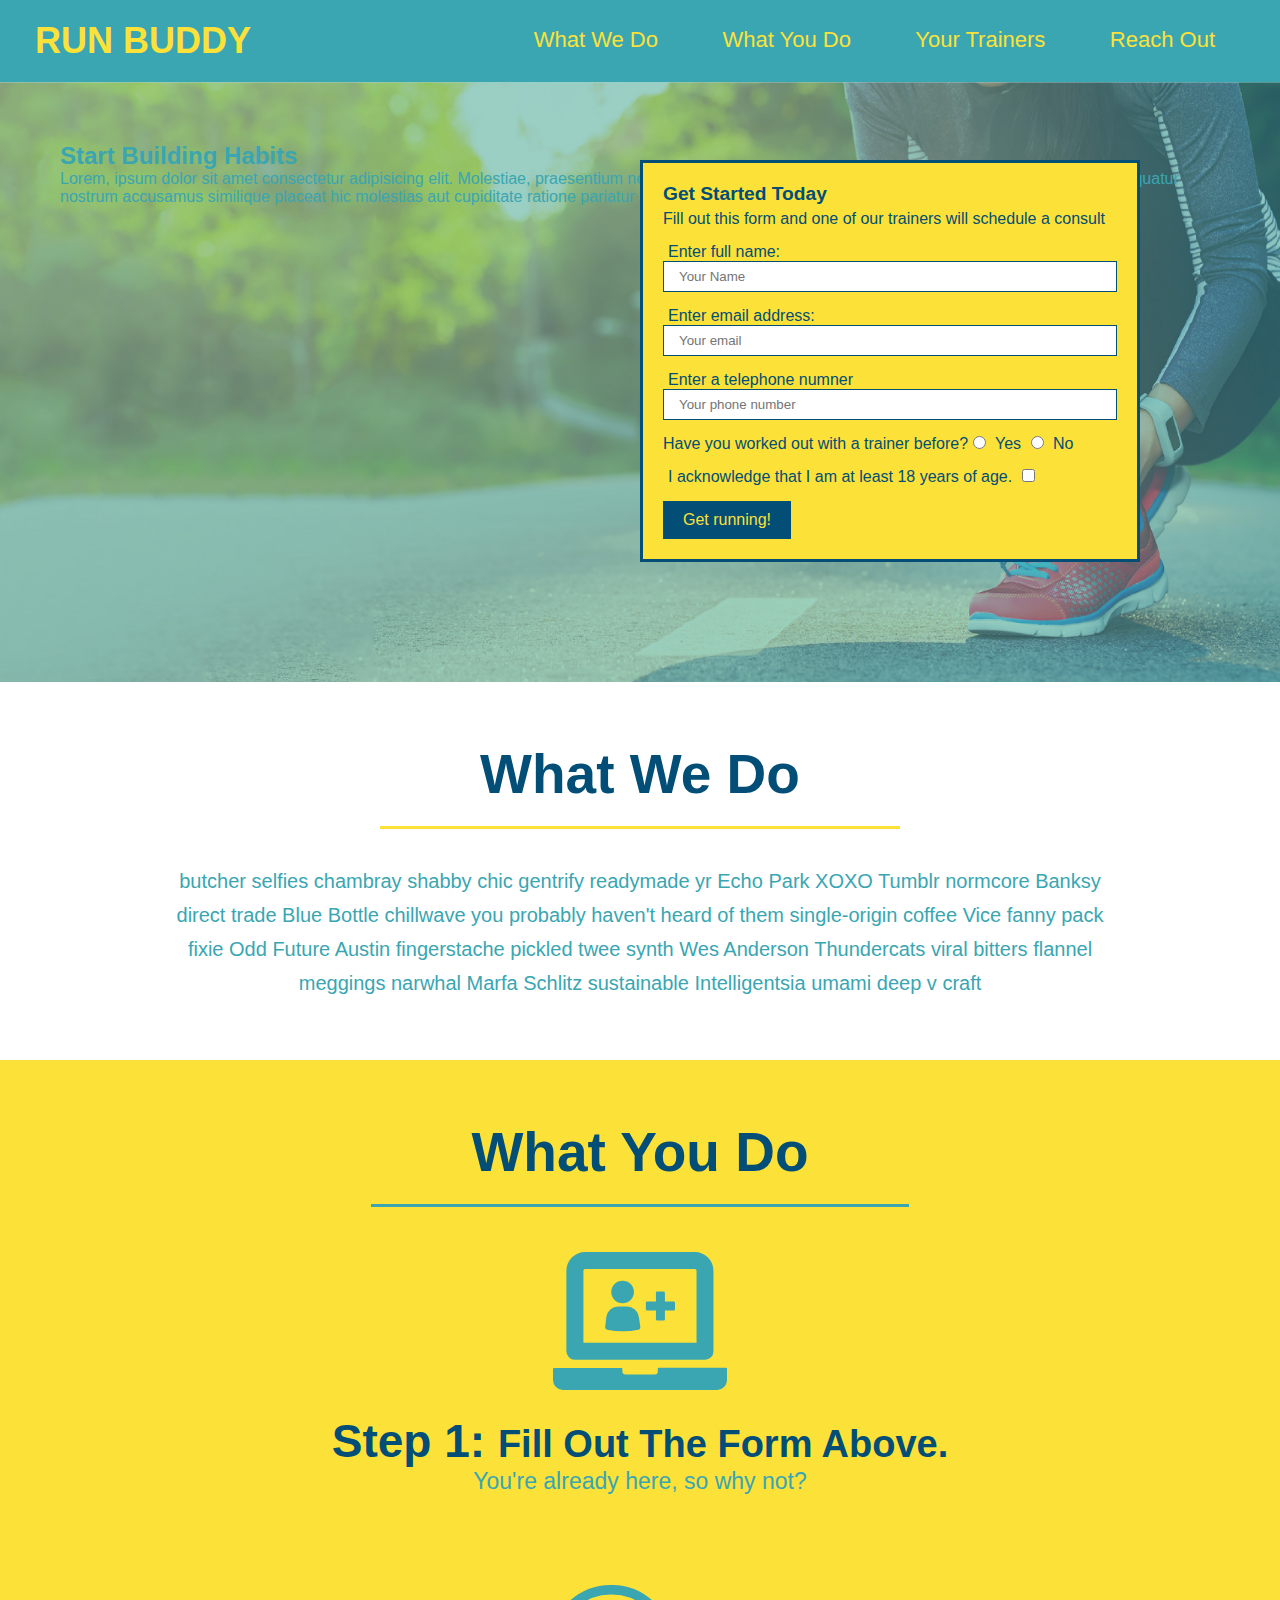
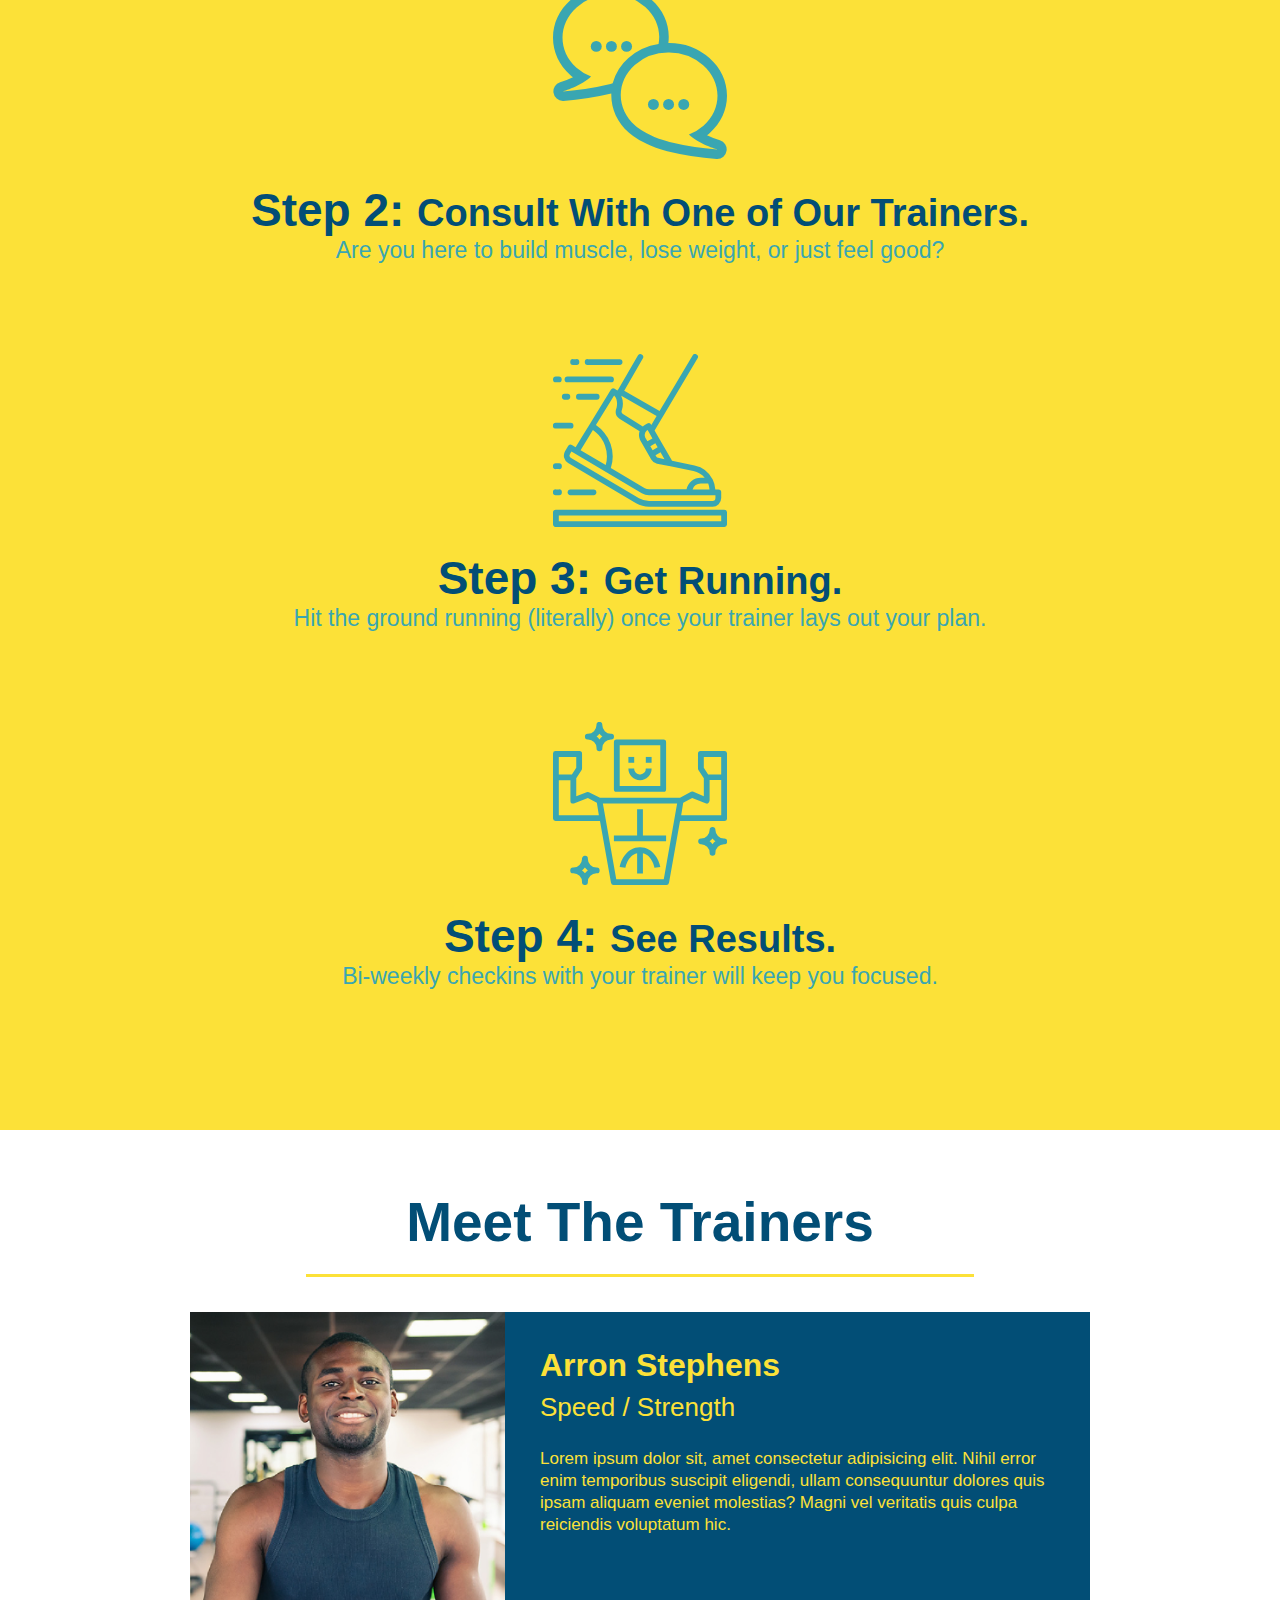
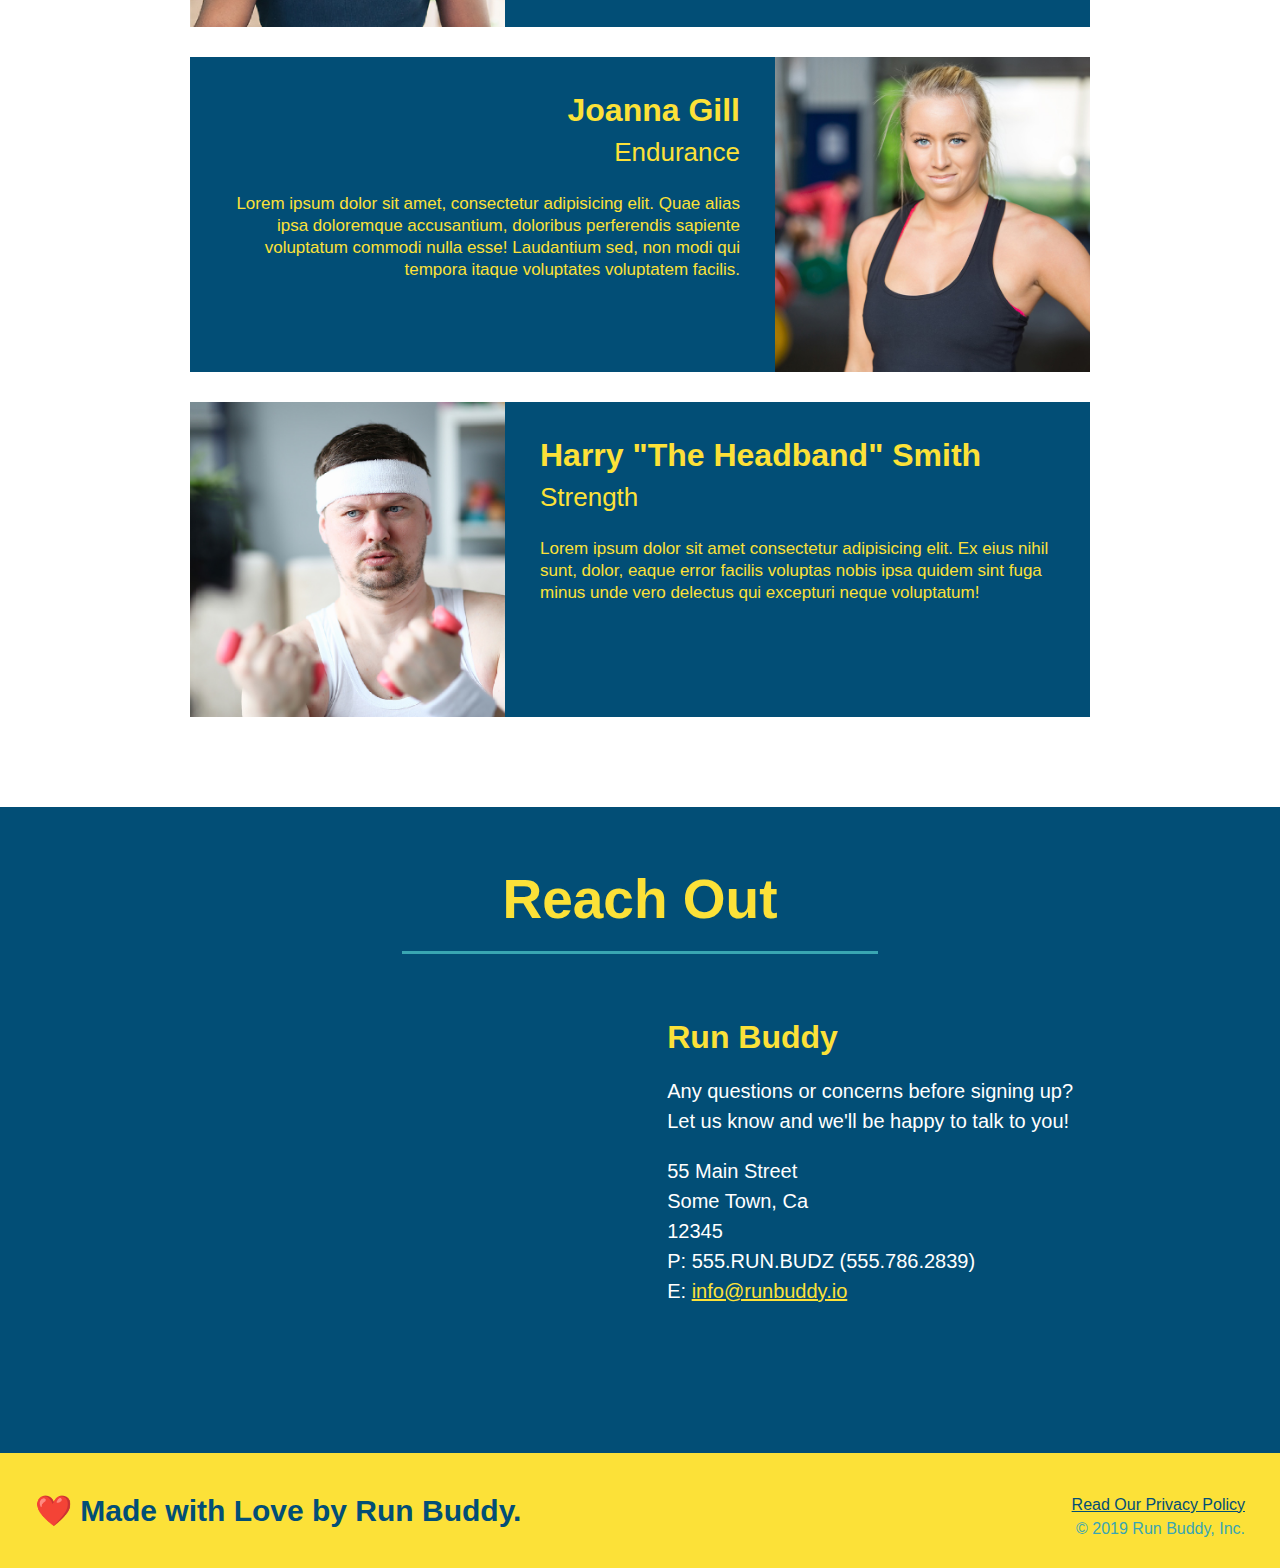
==== index.html @ f93f16de "add content to hero, replace image" ====
<!DOCTYPE html>
<html lang="en">

    <head>
        <meta charset="UTF-8" />
        <link rel="stylesheet" href="./assets/css/style.css" />
        <title>Run Buddy</title>
    </head>

    <body>

        <!-- navigation -->
        <header>
            <h1>
                <a href="/">RUN BUDDY</a>
            </h1>
            <nav>
                <!-- Unordered list element -->
                <ul>
                    <!-- List item element -->
                    <li>
                        <!-- Anchor element -->
                        <a href="#what-we-do">What We Do</a>
                    </li>
                    <li>
                        <a href="#what-you-do">What You Do</a>
                    </li>
                    <li>
                        <a href="#your-trainers">Your Trainers</a>
                    </li>
                    <li>
                        <a href="#reach-out">Reach Out</a>
                    </li>
                </ul>
            </nav>
        </header>

        <!-- hero/jumbotron -->
        <section class="hero">
            <div class="hero-cta">
                <h2>Start Building Habits</h2>
                <p>
                    Lorem, ipsum dolor sit amet consectetur adipisicing elit. Molestiae, praesentium neque quisquam exercitationem incidunt corporis deleniti nobis a consequatur nostrum accusamus similique placeat hic molestias aut cupiditate ratione pariatur quia.
                </p>
            </div>

            <div class="hero-form">
                <h3>Get Started Today</h3>
                <p>Fill out this form and one of our trainers will schedule a consult</p>
                 <!-- Add form  element -->
                <form>
                    <label for="name">Enter full name:</label>
                    <input type="text" placeholder="Your Name" name="name" id="name" class="form-input" />
                    <label for="email">Enter email address:</label>
                    <input type="email" placeholder="Your email" name="email" id="email" class="form-input" />
                    <label for="phone">Enter a telephone numner</label>
                    <input type="tel" placeholder="Your phone number" name="phone" id="phone" class="form-input" />
                    <p>
                        Have you worked out with a trainer before?
                        <input type="radio" name="trainer-confirm" id="trainer-yes" />
                        <label for="trainer-yes">Yes</label>
                        <input type="radio" name="trainer-confirm" id="trainer-no" />
                        <label for="trainer-no">No</label>
                    </p>
                    <p>
                        <label for="checkbox">
                            I acknowledge that I am at least 18 years of age.
                        </label>
                        <input type="checkbox" name="age-confirm" id="checkbox" />
                    </p>
                    <button type="submit">
                        Get running!
                    </button>
                </form>
            </div>
        </section>
        <!-- end hero -->

        <!-- "what we do" section -->
        <section id="what-we-do" class="intro">
            <h2 class="section-title primary-border">What We Do</h2>
            <p>
                butcher selfies chambray shabby chic gentrify readymade yr Echo Park XOXO Tumblr normcore Banksy direct trade Blue Bottle chillwave you probably haven't heard of them single-origin coffee Vice fanny pack fixie Odd Future Austin fingerstache pickled twee synth Wes Anderson Thundercats viral bitters flannel meggings narwhal Marfa Schlitz sustainable Intelligentsia umami deep v craft
            </p>
        </section>

        <!-- "what you do" section -->
        <section id="what-you-do" class="steps">
            <h2 class="section-title secondary-border">What You Do</h2>
            <div>
                <img src="./assets/images/01-04-svgs/step-1.svg" alt="" />
                <h3>Step 1: <span>Fill Out The Form Above.</span></h3>
                <p>You're already here, so why not?</p>
            </div>

            <div>
                <img src="./assets/images/01-04-svgs/step-2.svg" alt="" />
                 <h3>Step 2: <span>Consult With One of Our Trainers.</span></h3>
                <p>Are you here to build muscle, lose weight, or just feel good?</p>
            </div>

            <div>
                <img src="./assets/images/01-04-svgs/step-3.svg" alt="" />
                <h3>Step 3: <span>Get Running.</span></h3>
                <p>Hit the ground running (literally) once your trainer lays out your plan.</p>
            </div>
                
            <div>
                <img src="./assets/images/01-04-svgs/step-4.svg" alt="" />
                <h3>Step 4: <span>See Results.</span></h3>
                <p>Bi-weekly checkins with your trainer will keep you focused.</p>
            </div>
        </section>

        <!-- "meet the trainers" section -->
        <section id="your-trainers" class="trainers">
            <h2 class="section-title primary-border">
                Meet The Trainers
            </h2>
            <article class="trainer">
                <img src="./assets/images/01-05-trainers/trainer-1.jpg" alt="Arron Stephens in his workout clothes, ready to pump iron" />
                <div class="trainer-bio text-left">
                    <h3>Arron Stephens</h3>
                    <h4>Speed / Strength</h4>
                    <p>
                        Lorem ipsum dolor sit, amet consectetur adipisicing elit. Nihil error enim temporibus suscipit eligendi, ullam consequuntur dolores quis ipsam aliquam eveniet molestias? Magni vel veritatis quis culpa reiciendis voluptatum hic.
                    </p>
                </div>
            </article>

            <article class="trainer">
                <div class="trainer-bio text-right">
                    <h3>Joanna Gill</h3>
                    <h4>Endurance</h4>
                    <p>Lorem ipsum dolor sit amet, consectetur adipisicing elit. Quae alias ipsa doloremque accusantium, doloribus perferendis sapiente voluptatum commodi nulla esse! Laudantium sed, non modi qui tempora itaque voluptates voluptatem facilis.</p>
                </div>                
                <img src="./assets/images/01-05-trainers/trainer-2.jpg" alt="Joanna Gill cooling off after a workout" />

            </article>

            <article class="trainer">
                <img src="./assets/images/01-05-trainers/trainer-3.jpg" alt="Harry Smith wearing a headband and lifting comically small pink weights" />
                <div class="trainer-bio text-left">
                    <h3>Harry "The Headband" Smith</h3>
                    <h4>Strength</h4>
                    <p>
                        Lorem ipsum dolor sit amet consectetur adipisicing elit. Ex eius nihil sunt, dolor, eaque error facilis voluptas nobis ipsa quidem sint fuga minus unde vero delectus qui excepturi neque voluptatum!
                    </p>
                </div>
            </article>
        </section>

        <!-- "reach out" section -->
        <section id="reach-out" class="contact">
            <h2 class="section-title secondary-border">Reach Out</h2>
            <div class="contact-info">
                <iframe 
                    src="https://www.google.com/maps/embed?pb=!1m18!1m12!1m3!1d25168.07501308925!2d-120.44036540042686!3d37.95356704195307!2m3!1f0!2f0!3f0!3m2!1i1024!2i768!4f13.1!3m3!1m2!1s0x8090c46e315aaf1b%3A0xb32d2fcd2023b726!2sMain%20St%2C%20Jamestown%2C%20CA%2095327%2C%20USA!5e0!3m2!1sen!2sca!4v1613933724294!5m2!1sen!2sca" 
                    frameborder="0" style="border:0;" allowfullscreen="" loading="lazy">
                </iframe>
                <div>
                    <h3>Run Buddy</h3>
                    <p>
                        Any questions or concerns before signing up?
                        <br />
                        Let us know and we'll be happy to talk to you!
                    </p>
                    <address>
                        55 Main Street <br/>
                        Some Town, Ca <br/>
                        12345 <br/>
                        P: 555.RUN.BUDZ (555.786.2839)<br/>
                        E: <a href="mailto:info@runbuddy.io">info@runbuddy.io</a>
                    </address>
                </div>
            </div>
        </section>

        <!-- footer -->
        <footer>
            <h2>❤️ Made with Love by Run Buddy.</h2>
            <div>
                <a href="./privacy-policy.html">Read Our Privacy Policy</a><br/>
                &copy; 2019 Run Buddy, Inc. 
            </div>
        </footer>

    </body>
</html>
---- assets/css/style.css ----
* {
    margin: 0;
    padding: 0;
    box-sizing: border-box;
}

body {
    /* body is a parent element, 
    thus below properties will be applied to all child elements of body */
    color: #39a6b2;
    font-family: Helvetica, Arial, sans-serif;
}

/* apply styles to <header> */
header {
    padding: 20px 35px;
    background-color: #39a6b2;
}

header h1 {
    font-weight: bold;
    font-size: 36px;
    color: #fce138;
    margin: 0;
    display: inline;
}

header a {
    text-decoration: none;
    color: #fce138;
}

header nav {
    float: right;
    margin: 7px 0;
}

header nav ul li {
    display: inline;
}

header nav ul li a {
    margin: 0 30px;
    font-weight: lighter;
    font-size: 22px;
}

footer {
    background: #fce138;
    width: 100%;
    padding: 40px 35px;
}

footer h2 {
    display: inline;
    color: #024e76;
    font-size: 30px;
    margin: 0;
}

footer div {
    float: right;
    line-height: 1.5;
    text-align: right;
}

footer a {
    color: #024e76;
}

section {
    padding: 60px;
}

/* Hero styles begin */
.hero {
    background-image: url("../images/hero-bg.jpg");
    height: 600px;
    background-size: cover;
    background-position: center;
    position: relative;
}

.hero-form {
    color: #024e76;
    background-color: #fce138;
    padding: 20px;
    width: 500px;
    border: solid 3px #024e76;
    position: absolute;
    right: 140px;
    bottom: 120px;
}

.hero-form h3 {
    font-size: larger;
    margin: 0px;
}

.hero-form p {
    margin: 5px 0 15px 0;
}

.form-input {
    border: 1px solid #024e76;
    display: block;
    padding: 7px 15px;
    font: 16px #024e76;
    width: 100%;
    margin-bottom: 15px;
}

.hero-form label {
    margin: 0 5px;
}

.hero-form button {
    color: #fce138;
    background-color: #024e76;
    padding: 10px 20px;
    border: none;
    font-size: 16px;
}
/* Hero styles end */

.intro {
    text-align: center;
}

.intro p {
    line-height: 1.7;
    color: #39a6b2;
    width: 80%;
    font-size: 20px;
    margin: 0 auto;
}

.steps {
    text-align: center;
    background: #fce138;
}

.section-title {
    font-size: 55px;
    color: #024e76;
    margin-bottom: 35px;
    padding: 0 100px 20px 100px;
    display: inline-block;
    border-bottom:3px solid;
}

.primary-border {
    border-color: #fce138;
}

.secondary-border {
    border-color: #39a6b2;
}

.steps div {
    margin-bottom: 80px;
}

.steps img {
    width: 15%;
    margin: 10px 0;
}

.steps h3 {
    color: #024e76;
    font-size: 46px;
    margin-top: 10px;
}

.steps p{
    color: #39a6b2;
    font-size: 23px;
}

.steps span {
    font-size: 38px;
}

.trainers {
    text-align: center;
}

.trainer {
    width: 900px;
    margin: 0 auto 30px auto;
    background: #024e76;
    color: #fce138;
    overflow: auto;
}

.trainer img {
    width: 35%;
    float: left;
}

.trainer-bio {
    padding: 35px;
    float: left;
    width: 65%;
}

.text-left {
    text-align: left;
}

.text-right {
    text-align: right;
}

.trainer-bio h3 {
    font-size: 32px;
    margin-bottom: 8px;
}

.trainer-bio h4 {
    font-weight: lighter;
    font-size: 26px;
    margin-bottom: 25px;
}

.trainer-bio p {
    font-size: 17px;
    line-height: 1.3;
}

/* Reach Out styles start */
.contact {
    text-align: center;
    background: #024e76;
}

.contact h2 {
    color: #fce138;
}

.contact-info iframe {
    width: 400px;
    height: 400px;
}

.contact-info div {
    width: 410px;
    display: inline-block;
    vertical-align: top;
    text-align: left;
    margin: 30px 0 0 60px;
    color:white;
}

.contact-info h3 {
    color:#fce138;
    font-size: 32px;
}

.contact-info p, .contact-info address {
    margin: 20px 0;
    line-height: 1.5;
    font-size: 20px;
    font-style: normal;
}

address a {
    color:#fce138;
}

/* Reach Out styles end */
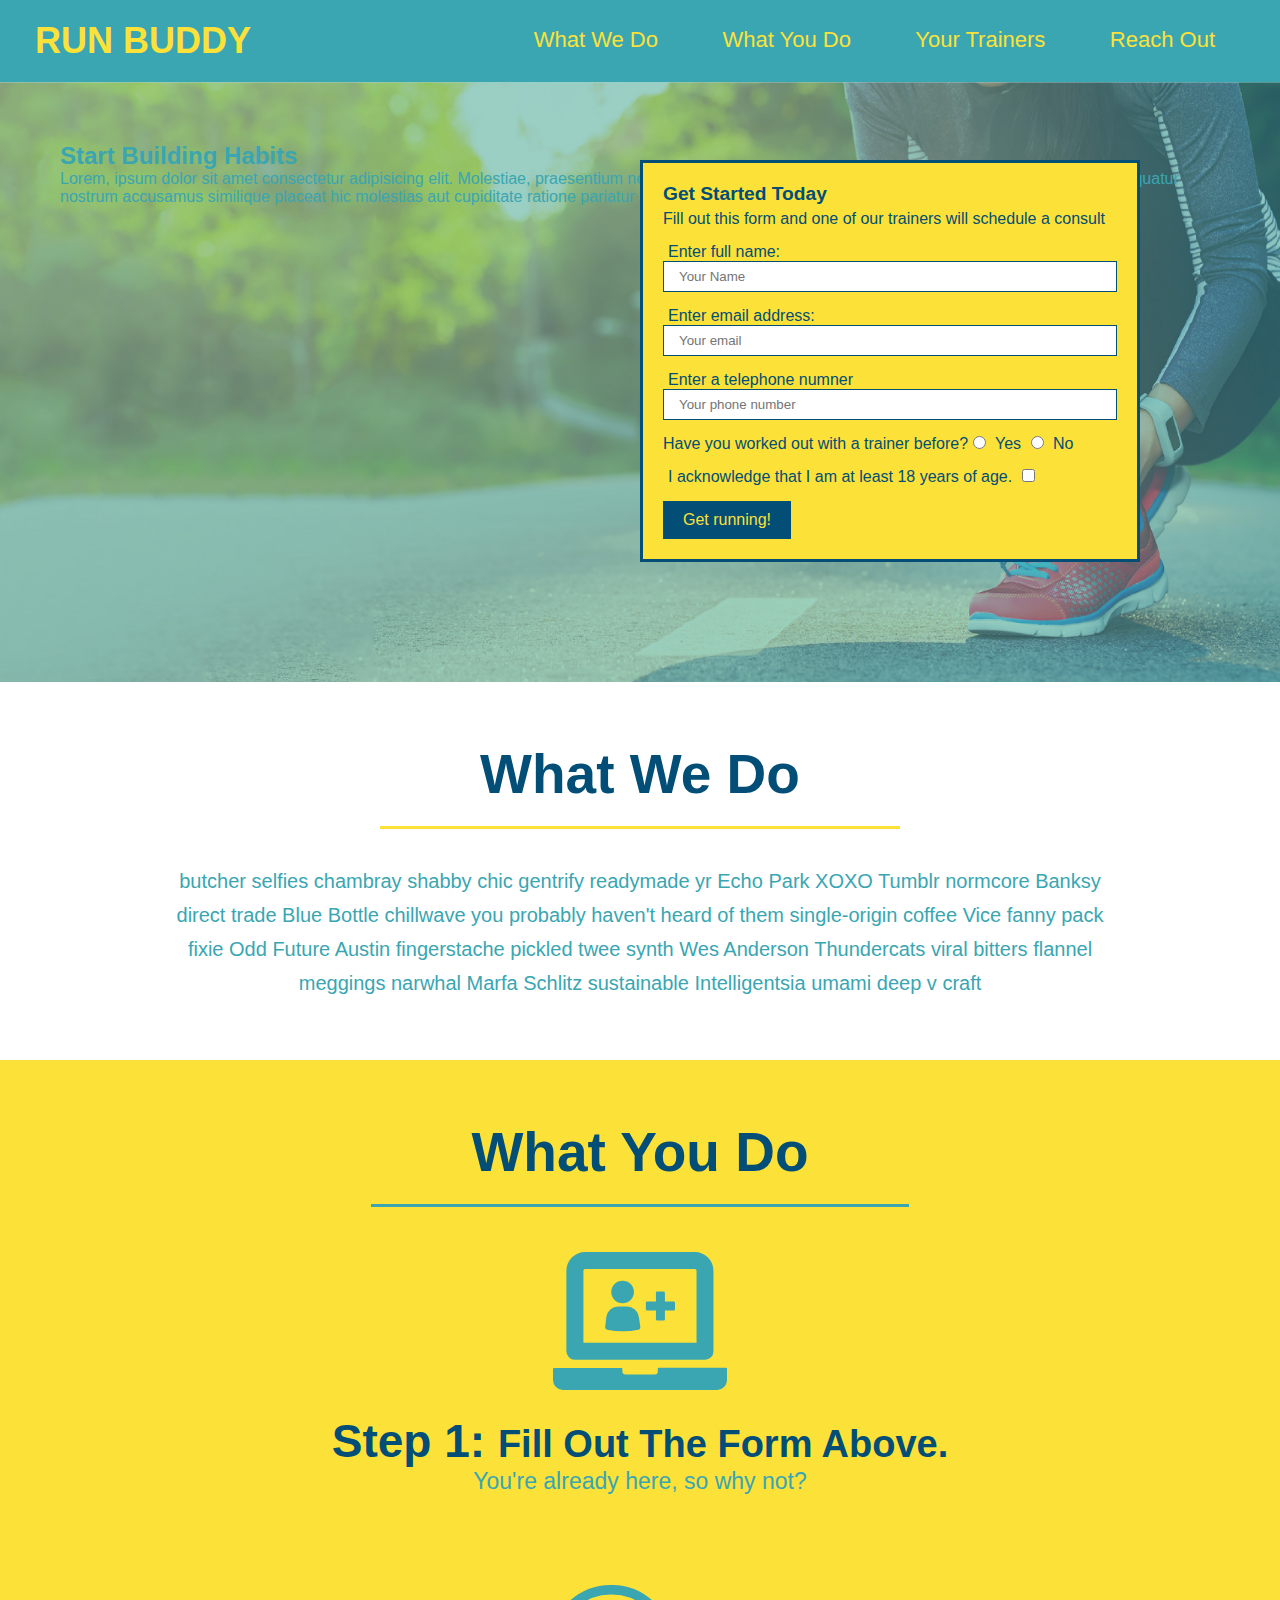
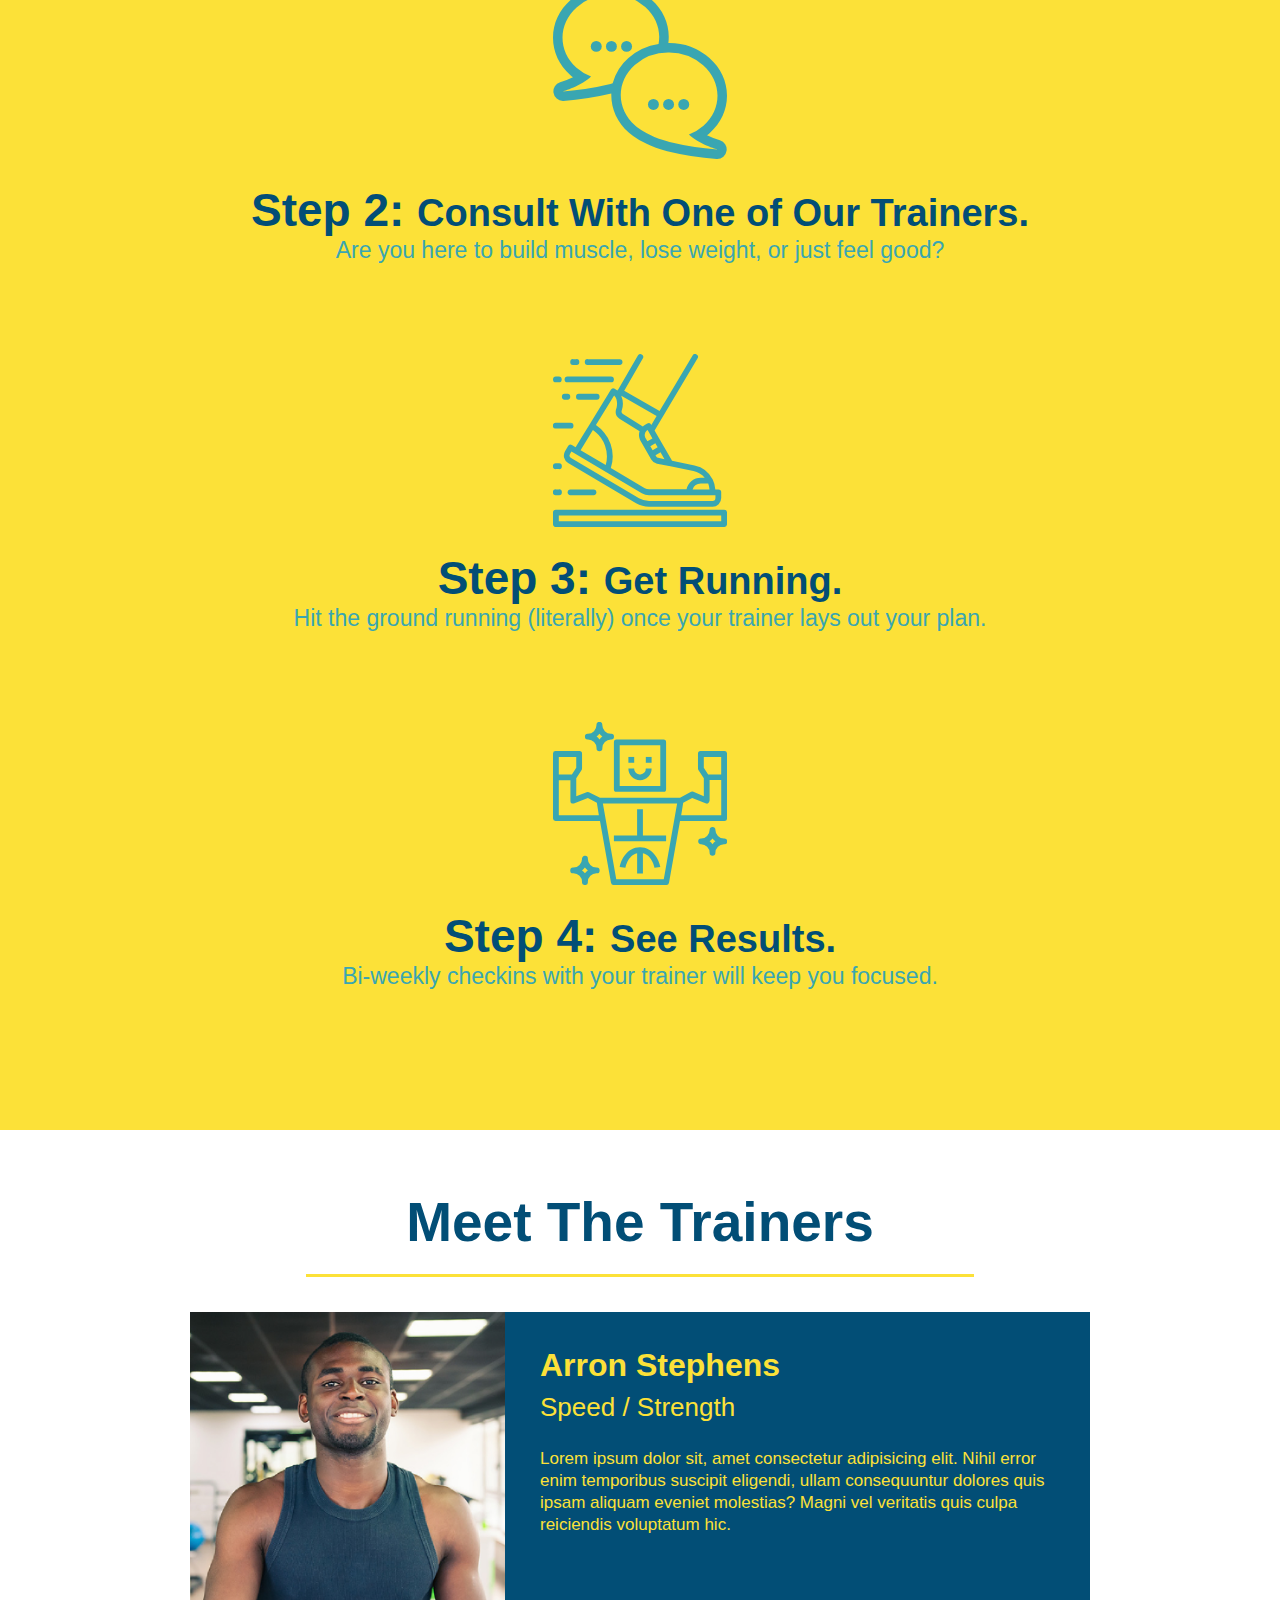
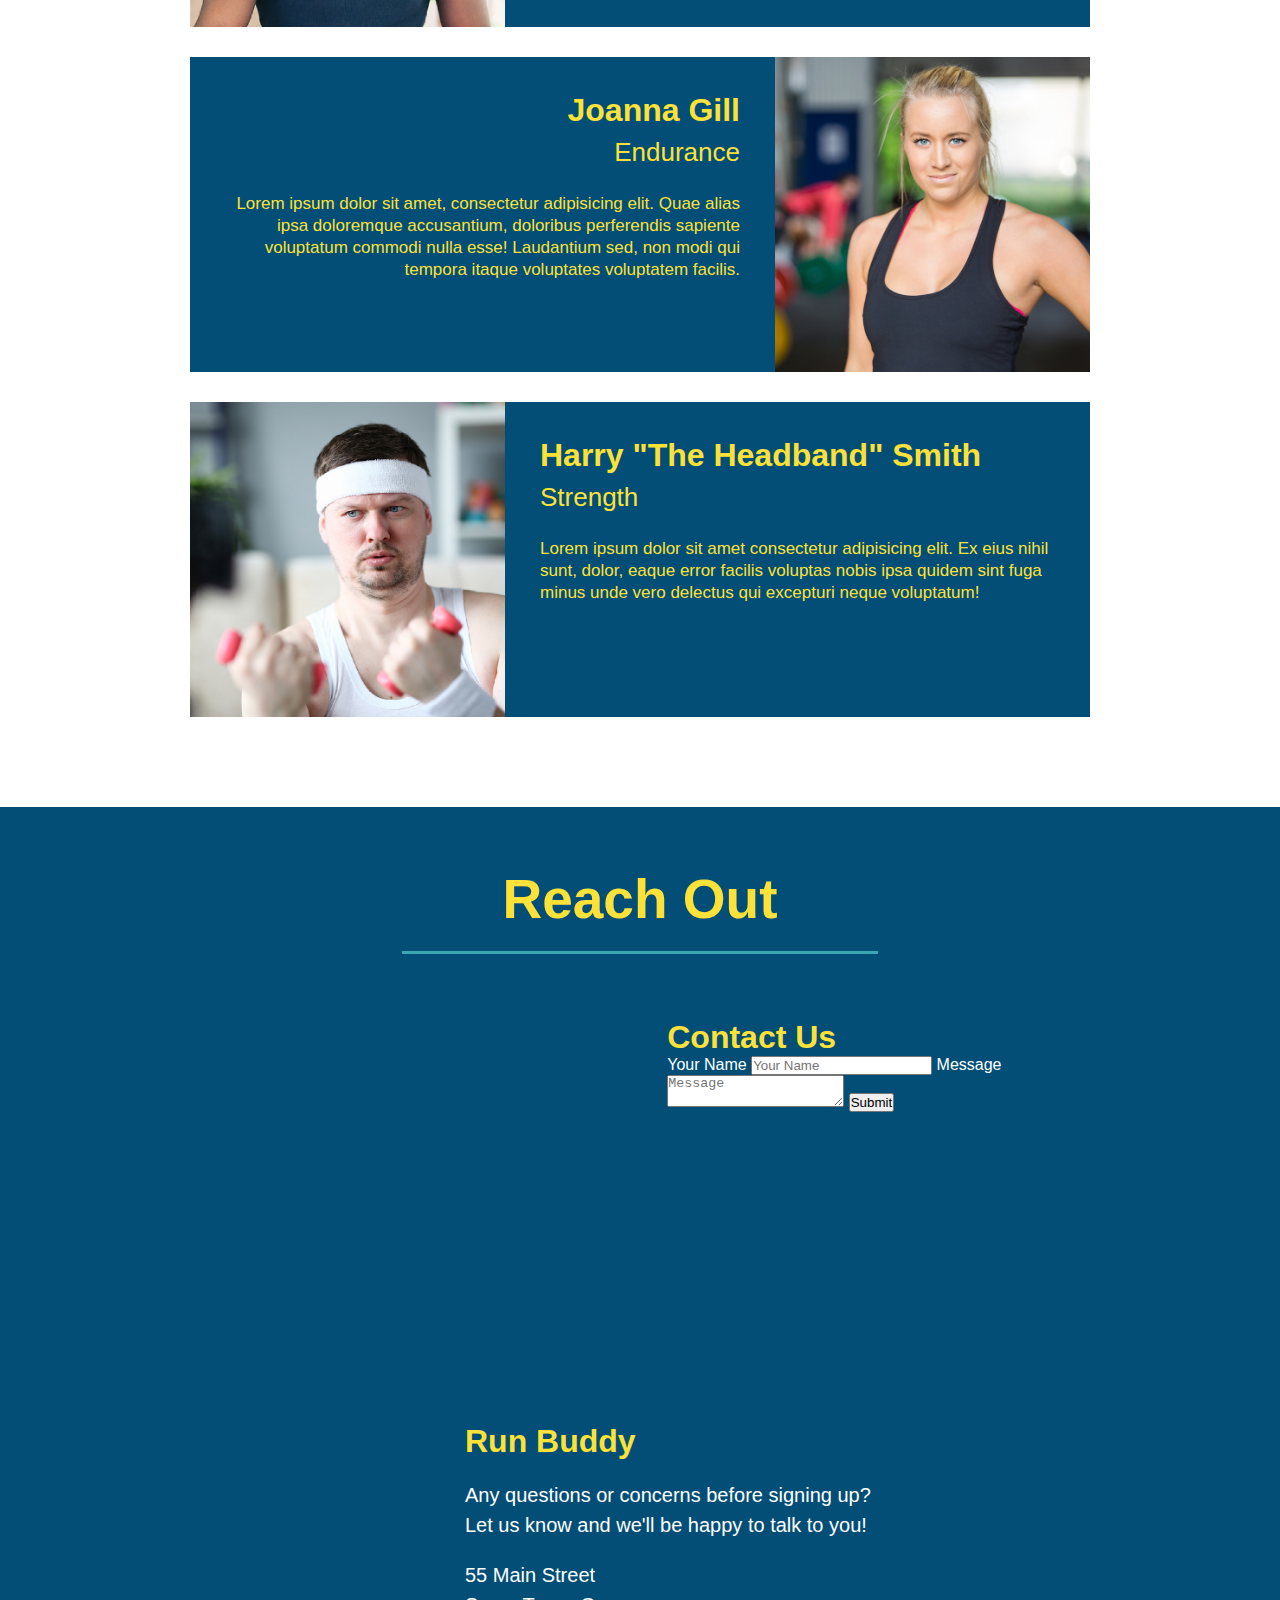
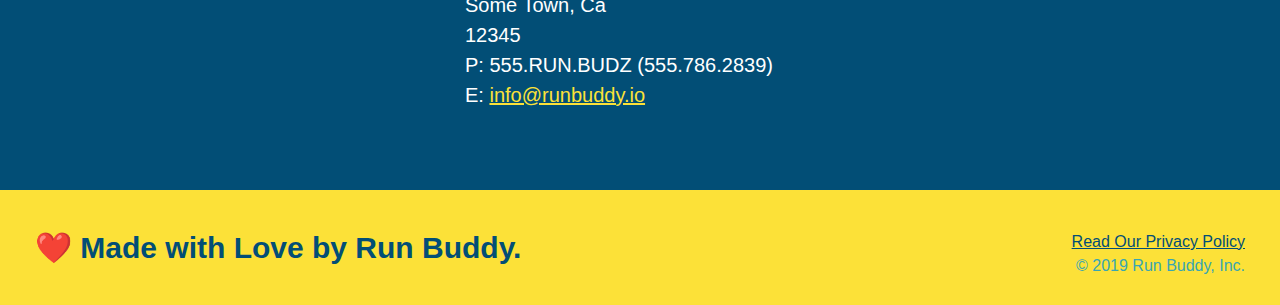
==== commit 8f195c3b: "add contact form" ====
--- a/index.html
+++ b/index.html
@@ -158,6 +158,18 @@
                     src="https://www.google.com/maps/embed?pb=!1m18!1m12!1m3!1d25168.07501308925!2d-120.44036540042686!3d37.95356704195307!2m3!1f0!2f0!3f0!3m2!1i1024!2i768!4f13.1!3m3!1m2!1s0x8090c46e315aaf1b%3A0xb32d2fcd2023b726!2sMain%20St%2C%20Jamestown%2C%20CA%2095327%2C%20USA!5e0!3m2!1sen!2sca!4v1613933724294!5m2!1sen!2sca" 
                     frameborder="0" style="border:0;" allowfullscreen="" loading="lazy">
                 </iframe>
+                <div class="contact-form">
+                    <h3>Contact Us</h3>
+                    <form>
+                        <label for="contact-name">Your Name</label>
+                        <input type="text" id="contact-name" placeholder="Your Name" />
+
+                        <label for="contact-message">Message</label>
+                        <textarea id="contact-message" placeholder="Message"></textarea>
+
+                        <button type="submit">Submit</button>
+                    </form>
+                </div>
                 <div>
                     <h3>Run Buddy</h3>
                     <p>
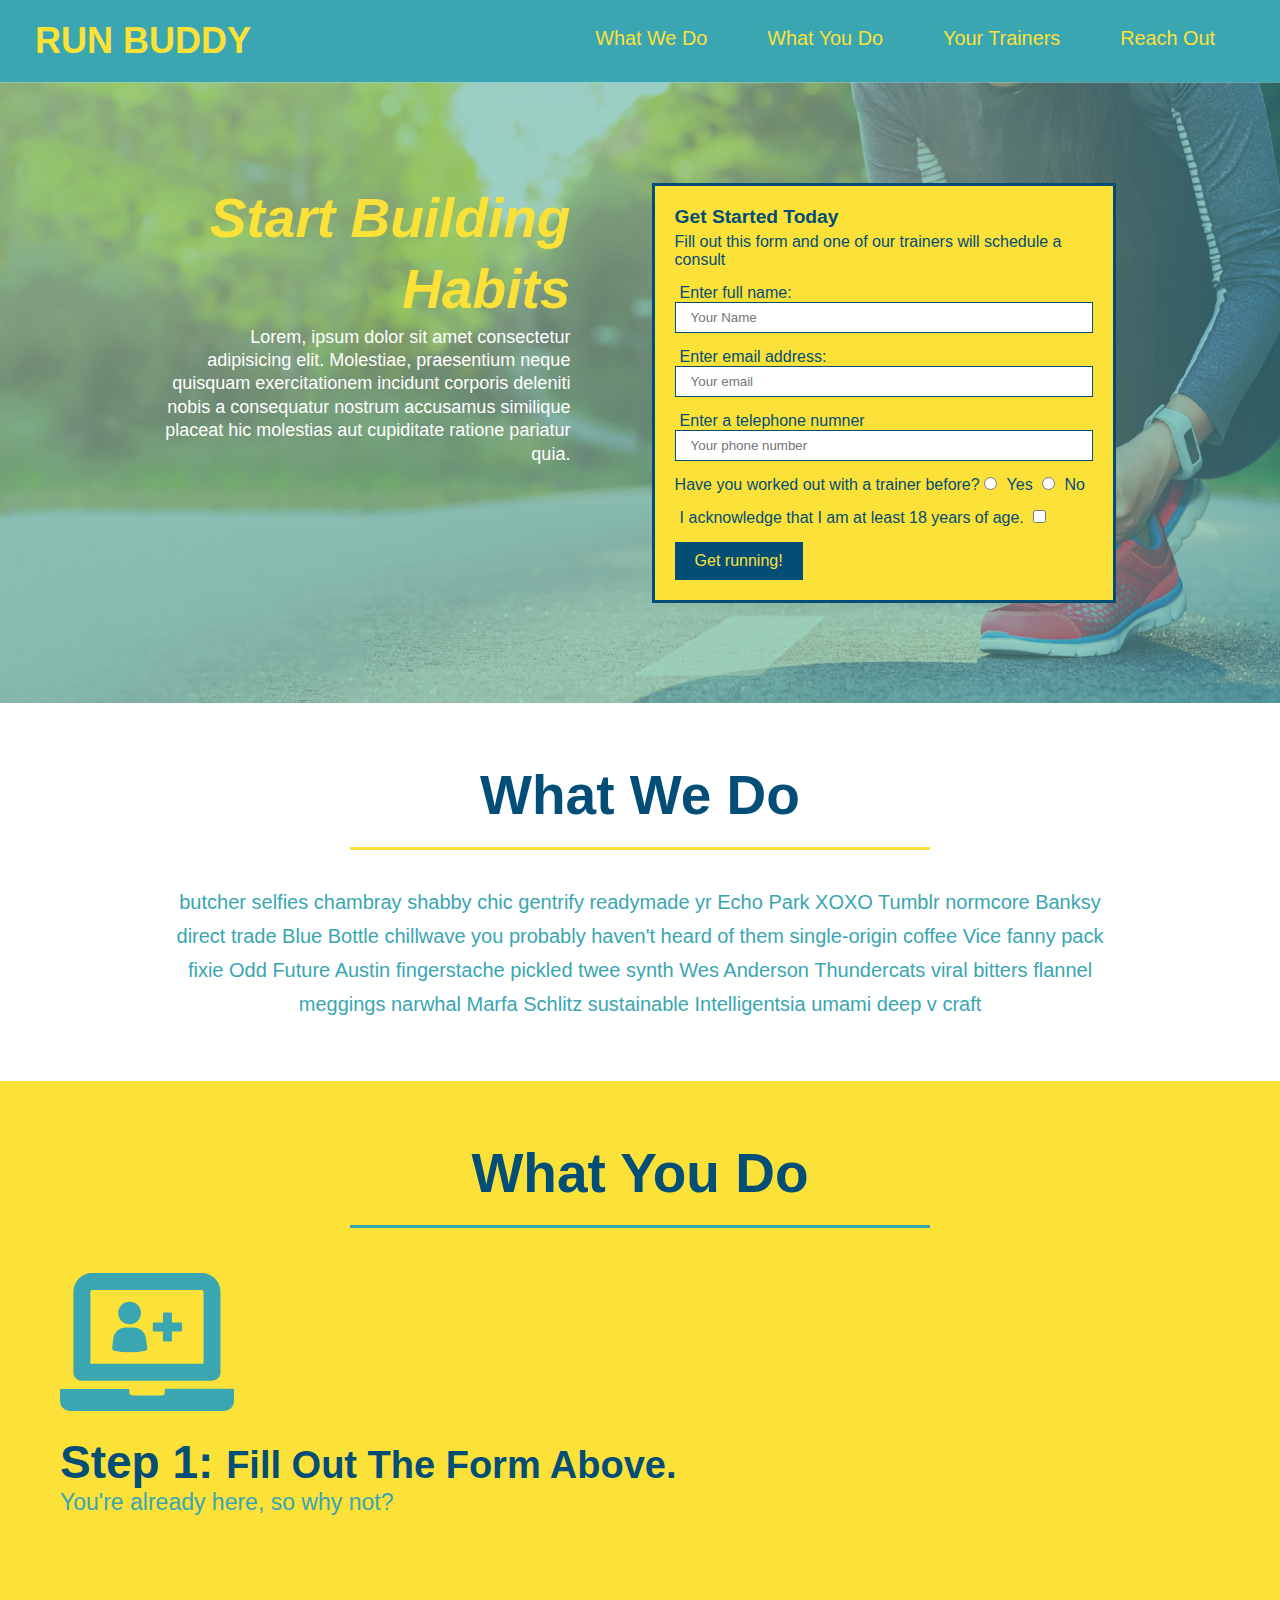
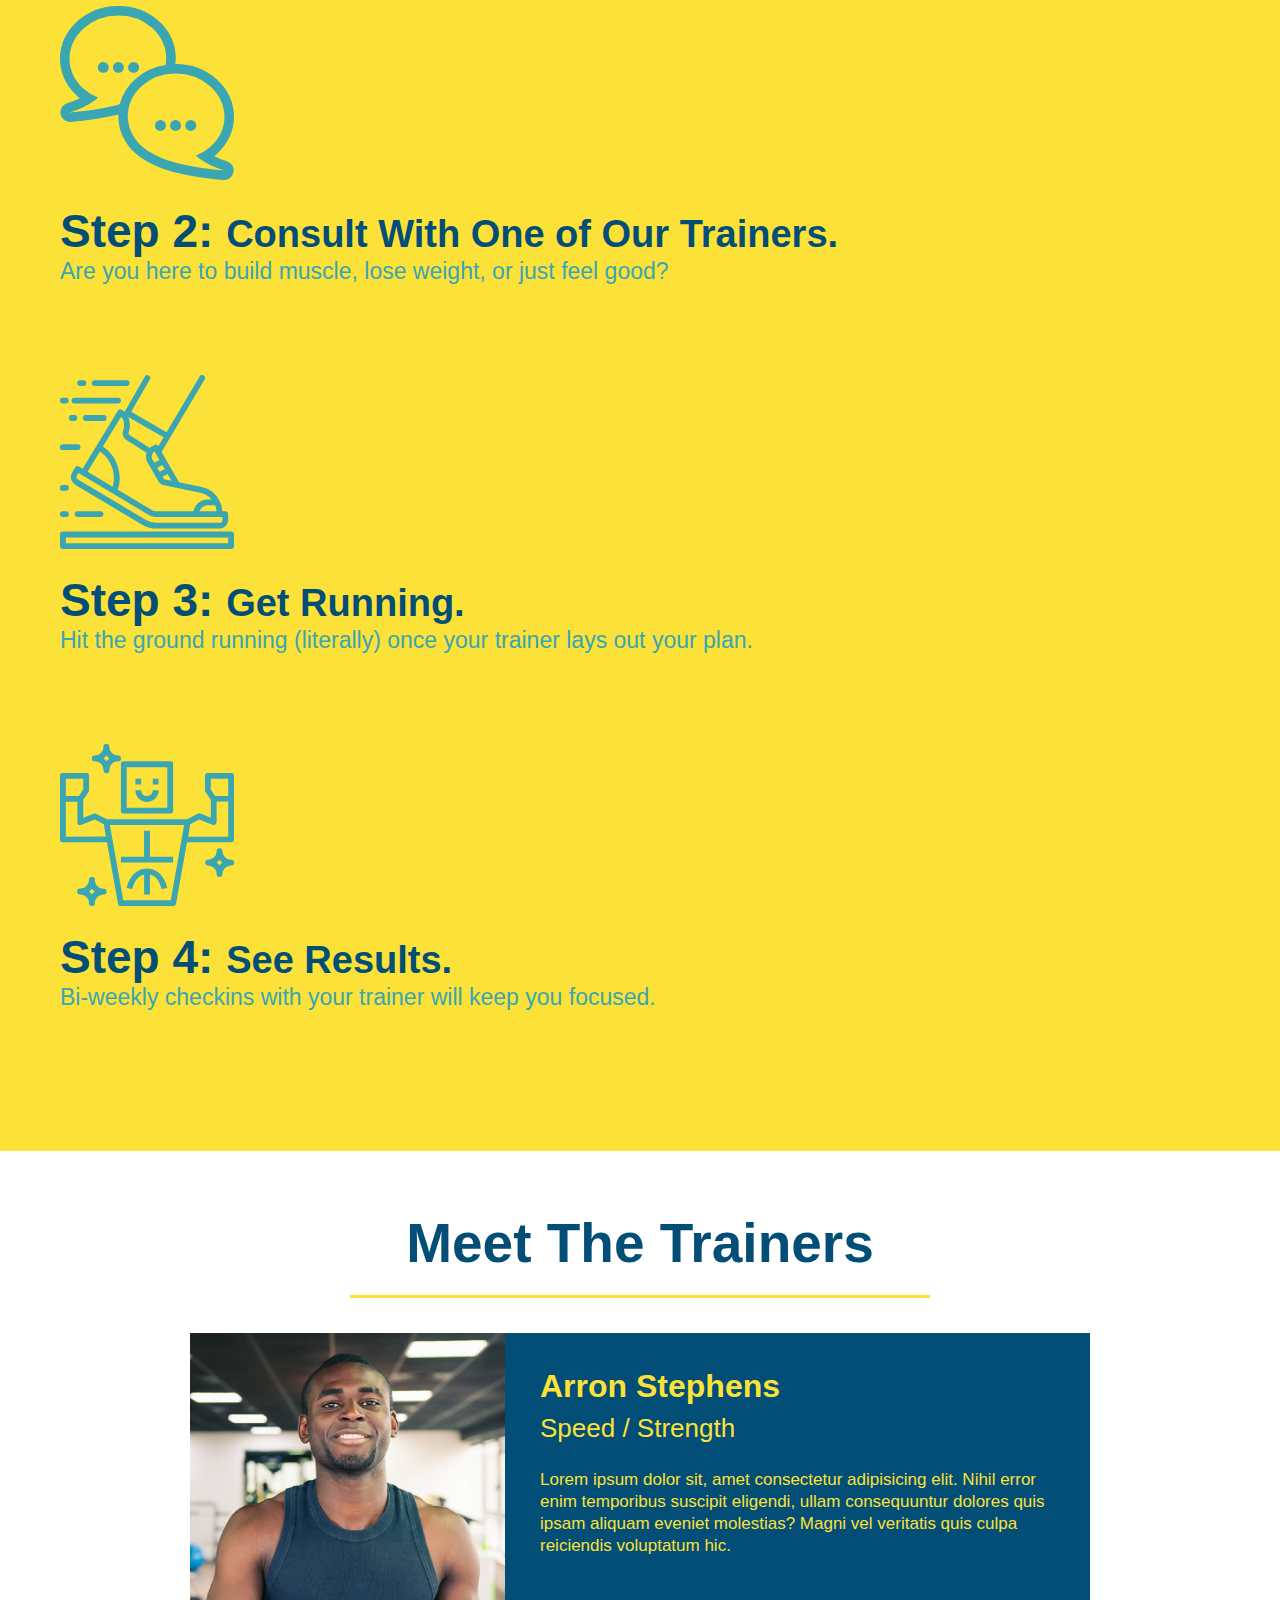
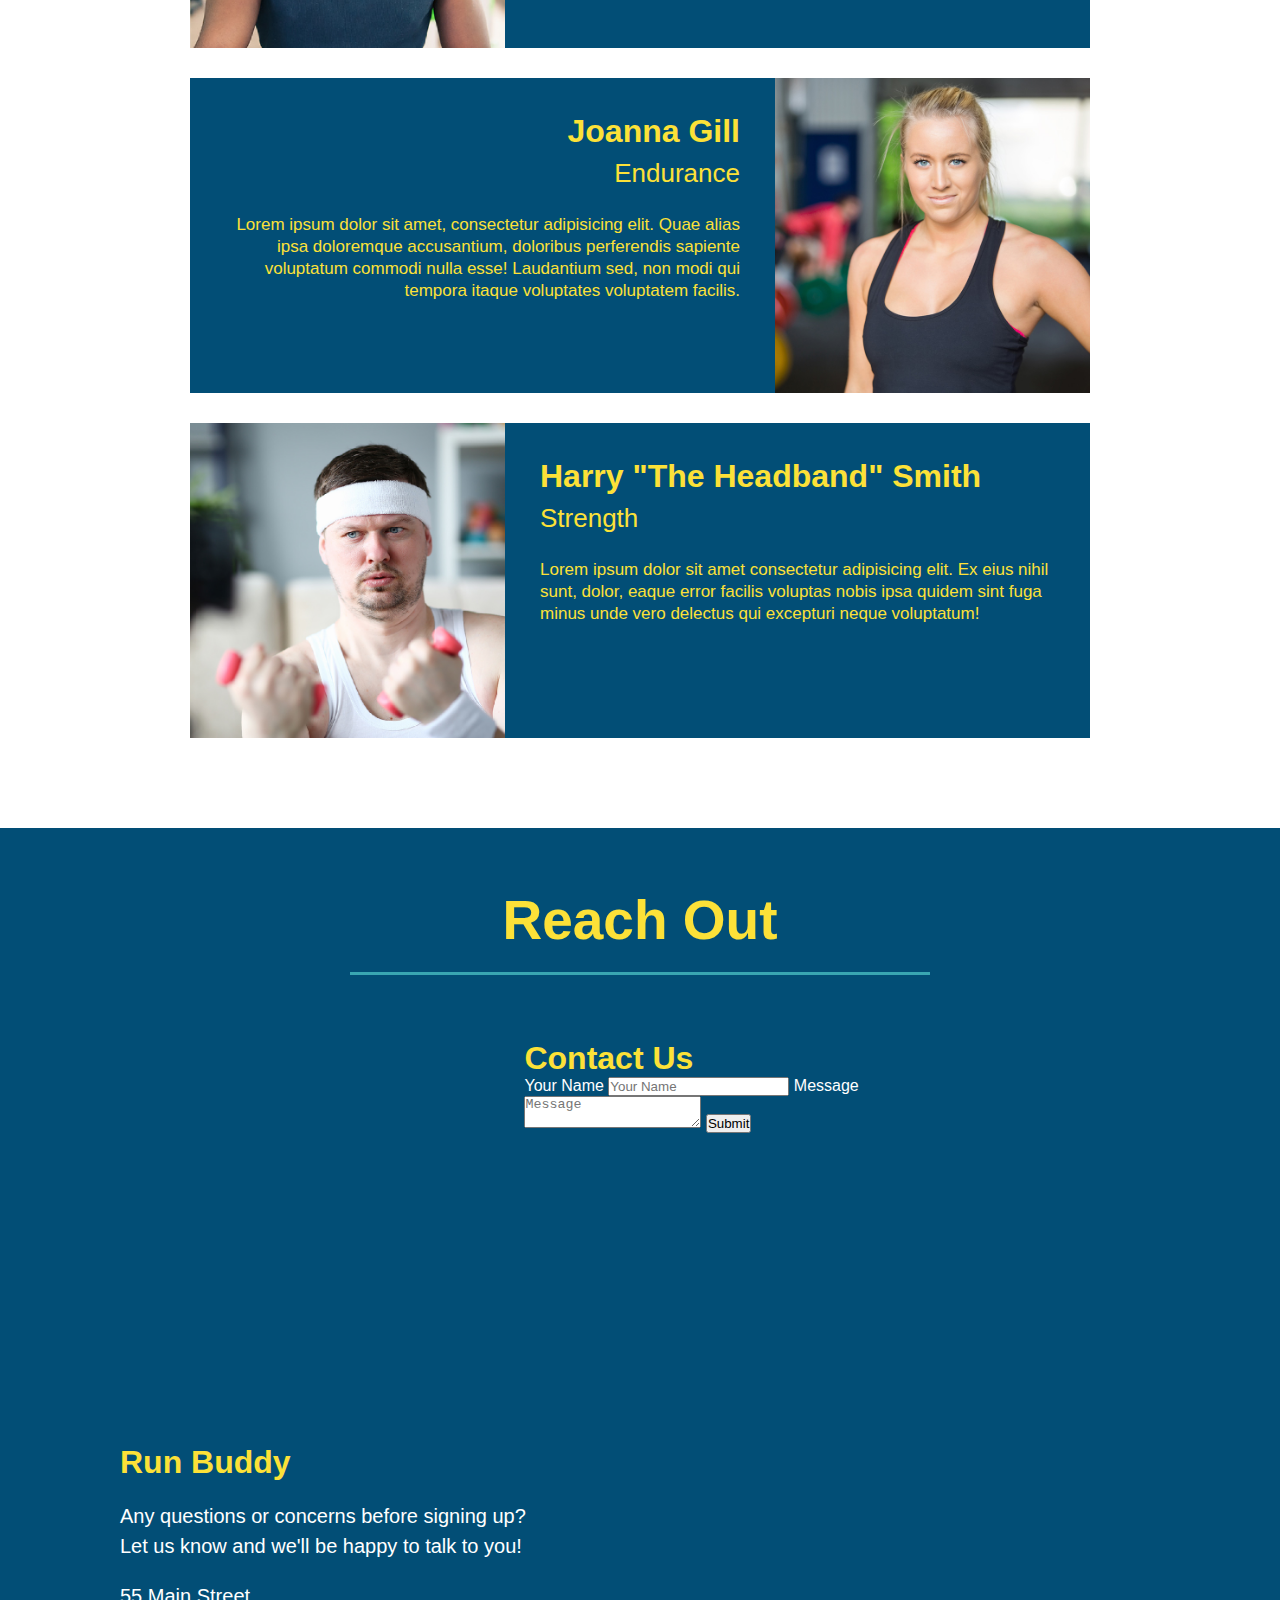
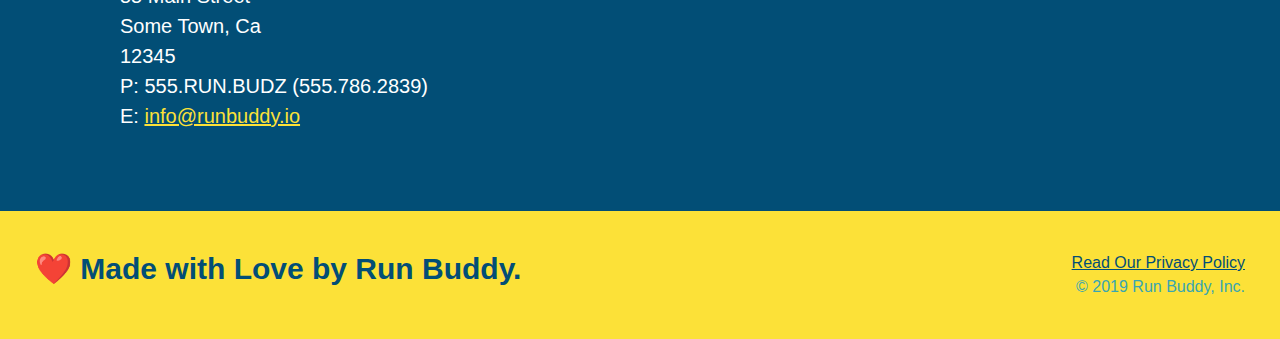
==== commit be558697: "add flexbox to section titles" ====
--- a/index.html
+++ b/index.html
@@ -78,10 +78,15 @@
 
         <!-- "what we do" section -->
         <section id="what-we-do" class="intro">
-            <h2 class="section-title primary-border">What We Do</h2>
-            <p>
-                butcher selfies chambray shabby chic gentrify readymade yr Echo Park XOXO Tumblr normcore Banksy direct trade Blue Bottle chillwave you probably haven't heard of them single-origin coffee Vice fanny pack fixie Odd Future Austin fingerstache pickled twee synth Wes Anderson Thundercats viral bitters flannel meggings narwhal Marfa Schlitz sustainable Intelligentsia umami deep v craft
-            </p>
+            <div class="flex-row">
+                <h2 class="section-title primary-border">What We Do</h2>
+            </div>
+            <div class="flex-row">
+                <p>
+                    butcher selfies chambray shabby chic gentrify readymade yr Echo Park XOXO Tumblr normcore Banksy direct trade Blue Bottle chillwave you probably haven't heard of them single-origin coffee Vice fanny pack fixie Odd Future Austin fingerstache pickled twee synth Wes Anderson Thundercats viral bitters flannel meggings narwhal Marfa Schlitz sustainable Intelligentsia umami deep v craft
+                </p>
+            </div>
+            
         </section>
 
         <!-- "what you do" section -->
--- a/assets/css/style.css
+++ b/assets/css/style.css
@@ -15,6 +15,9 @@
 header {
     padding: 20px 35px;
     background-color: #39a6b2;
+    display: flex;
+    justify-content: space-between;
+    flex-wrap: wrap;
 }
 
 header h1 {
@@ -22,7 +25,6 @@
     font-size: 36px;
     color: #fce138;
     margin: 0;
-    display: inline;
 }
 
 header a {
@@ -31,35 +33,39 @@
 }
 
 header nav {
-    float: right;
     margin: 7px 0;
 }
 
-header nav ul li {
-    display: inline;
+header nav ul {
+    display: flex;
+    flex-wrap: wrap;
+    justify-content: space-between;
+    align-items: center;
+    list-style: none;
 }
 
 header nav ul li a {
     margin: 0 30px;
     font-weight: lighter;
-    font-size: 22px;
+    font-size: 1.55vw;
 }
 
 footer {
     background: #fce138;
     width: 100%;
     padding: 40px 35px;
+    display: flex;
+    justify-content: space-between;
+    flex-wrap: wrap;
 }
 
 footer h2 {
-    display: inline;
     color: #024e76;
     font-size: 30px;
     margin: 0;
 }
 
 footer div {
-    float: right;
     line-height: 1.5;
     text-align: right;
 }
@@ -75,21 +81,35 @@
 /* Hero styles begin */
 .hero {
     background-image: url("../images/hero-bg.jpg");
-    height: 600px;
     background-size: cover;
     background-position: center;
-    position: relative;
+    display: flex;
+    justify-content: center;
+    flex-wrap: wrap;
+}
+
+.hero-cta {
+    width: 35%;
+    text-align: right;
+    margin: 3.5%;
+    color: #fff;
+    font-size: 18px;
+    line-height: 1.3;
+}
+
+.hero-cta h2 {
+    font-style: italic;
+    font-size: 55px;
+    color: #fce138;
 }
 
 .hero-form {
     color: #024e76;
     background-color: #fce138;
     padding: 20px;
-    width: 500px;
     border: solid 3px #024e76;
-    position: absolute;
-    right: 140px;
-    bottom: 120px;
+    width: 40%;
+    margin: 3.5%
 }
 
 .hero-form h3 {
@@ -123,30 +143,27 @@
 }
 /* Hero styles end */
 
-.intro {
-    text-align: center;
-}
-
 .intro p {
     line-height: 1.7;
     color: #39a6b2;
     width: 80%;
     font-size: 20px;
     margin: 0 auto;
+    text-align: center;
 }
 
 .steps {
-    text-align: center;
     background: #fce138;
 }
 
 .section-title {
     font-size: 55px;
     color: #024e76;
-    margin-bottom: 35px;
-    padding: 0 100px 20px 100px;
-    display: inline-block;
     border-bottom:3px solid;
+    padding-bottom: 20px;
+    text-align: center;
+    margin: 0 auto 35px auto;
+    width: 50%;
 }
 
 .primary-border {
@@ -182,7 +199,7 @@
 }
 
 .trainers {
-    text-align: center;
+    
 }
 
 .trainer {
@@ -230,7 +247,6 @@
 
 /* Reach Out styles start */
 .contact {
-    text-align: center;
     background: #024e76;
 }
 
@@ -268,4 +284,8 @@
     color:#fce138;
 }
 
-/* Reach Out styles end */+/* Reach Out styles end */
+
+.flex-row {
+    display: flex;
+}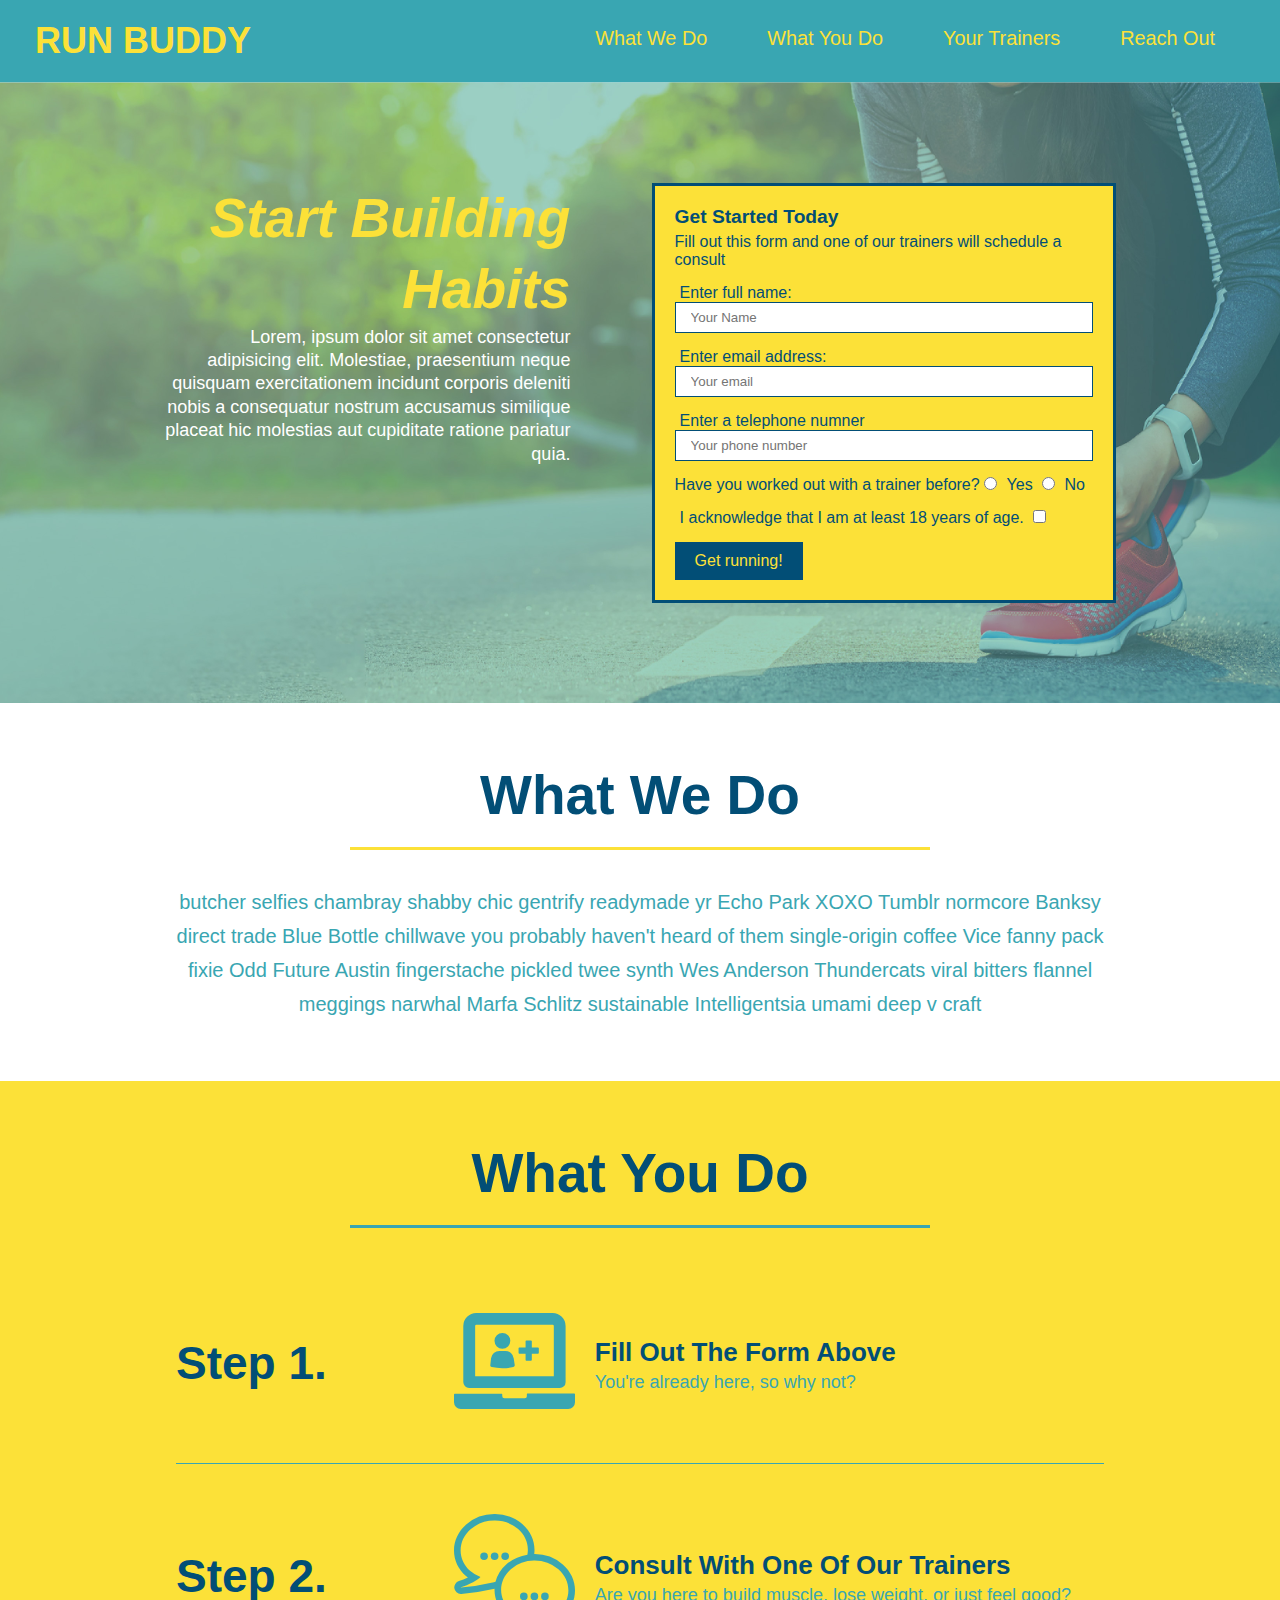
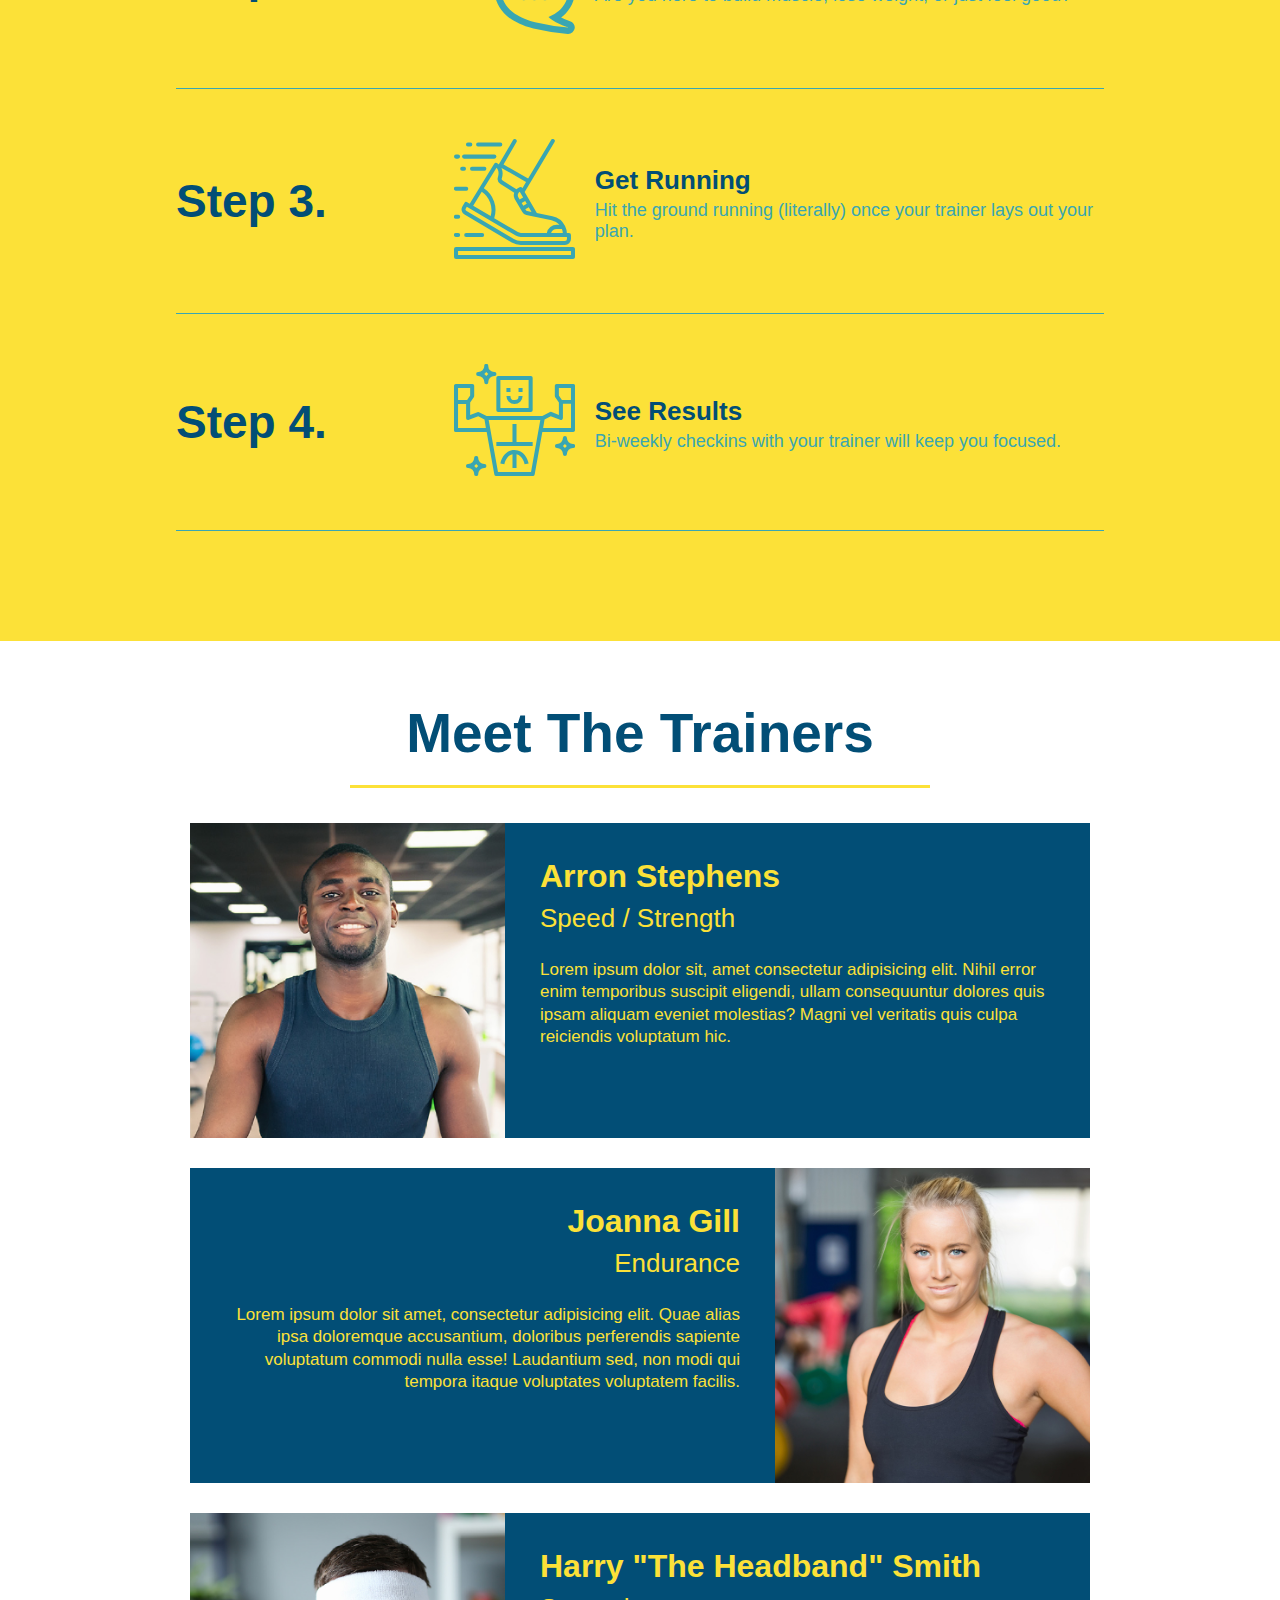
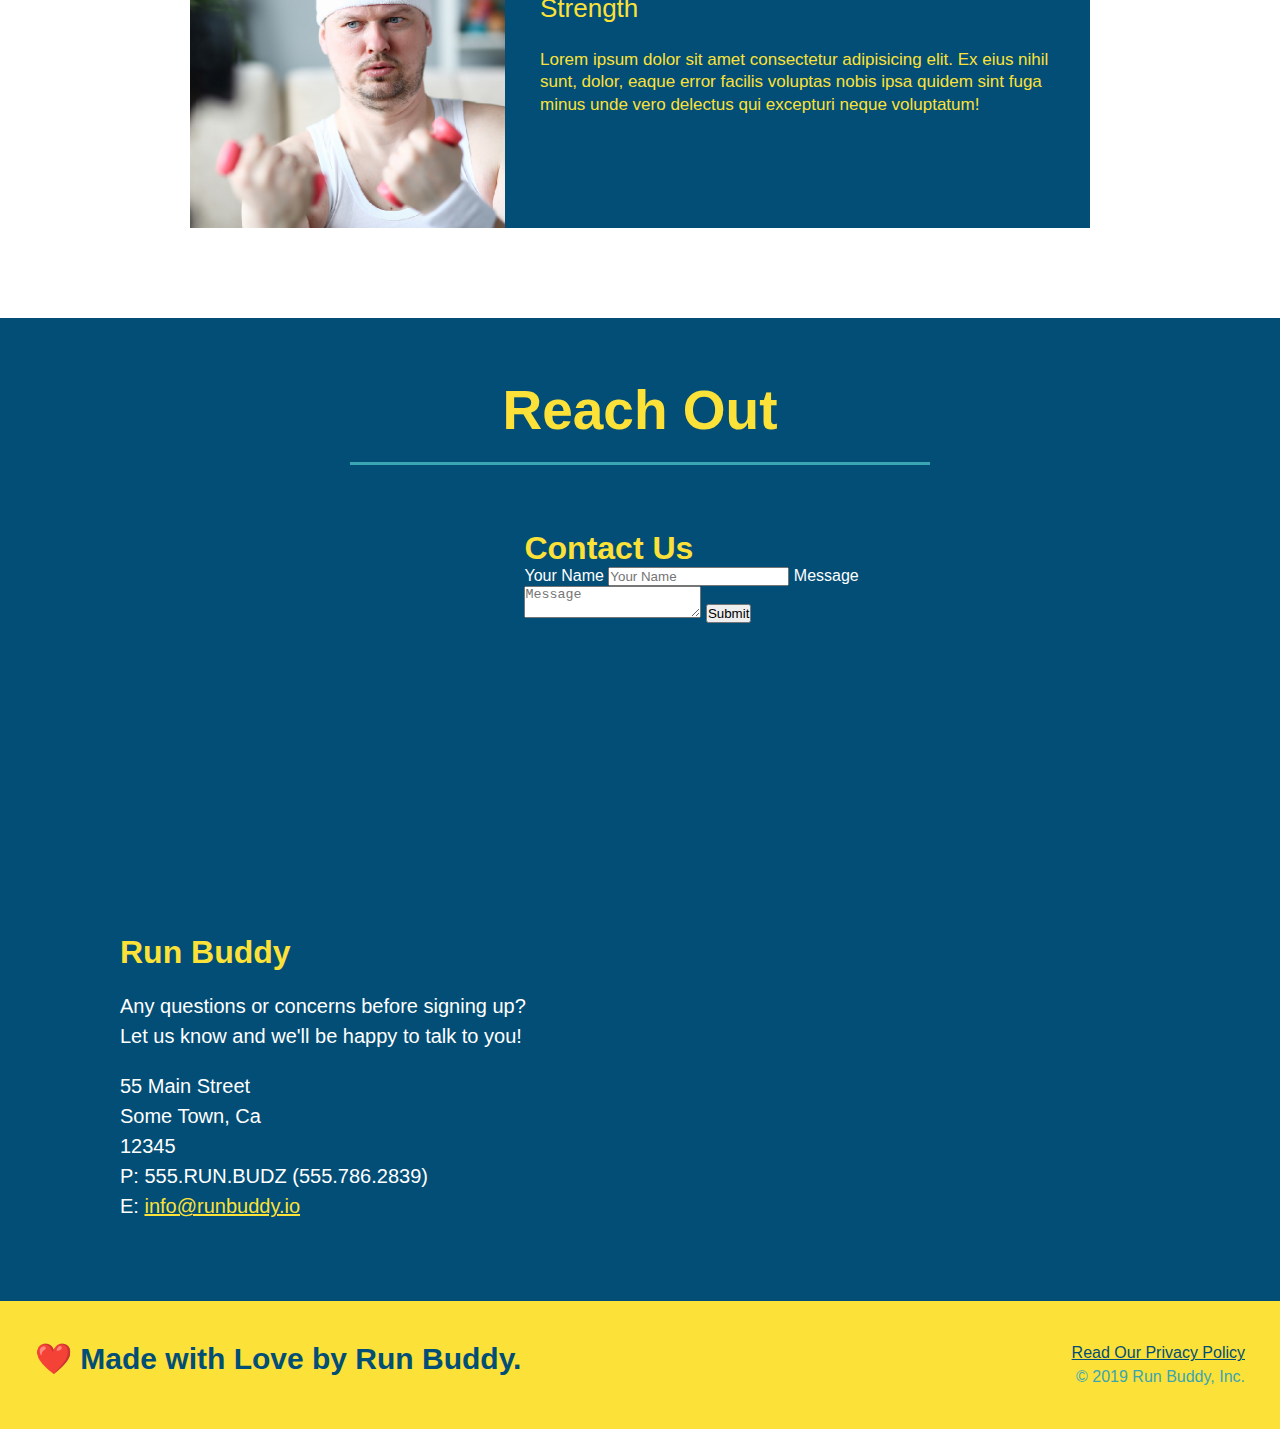
==== commit e9c61d10: "add flexbox to the steps" ====
--- a/index.html
+++ b/index.html
@@ -91,37 +91,71 @@
 
         <!-- "what you do" section -->
         <section id="what-you-do" class="steps">
-            <h2 class="section-title secondary-border">What You Do</h2>
-            <div>
-                <img src="./assets/images/01-04-svgs/step-1.svg" alt="" />
-                <h3>Step 1: <span>Fill Out The Form Above.</span></h3>
-                <p>You're already here, so why not?</p>
-            </div>
-
-            <div>
-                <img src="./assets/images/01-04-svgs/step-2.svg" alt="" />
-                 <h3>Step 2: <span>Consult With One of Our Trainers.</span></h3>
-                <p>Are you here to build muscle, lose weight, or just feel good?</p>
-            </div>
-
-            <div>
-                <img src="./assets/images/01-04-svgs/step-3.svg" alt="" />
-                <h3>Step 3: <span>Get Running.</span></h3>
-                <p>Hit the ground running (literally) once your trainer lays out your plan.</p>
+            <div class="flex-row">
+                <h2 class="section-title secondary-border">What You Do</h2>
+            </div>
+            
+            <div class="step">
+                <h3>Step 1.</h3>
+                <div class="step-info">
+                    <div class="step-img">
+                        <img src="./assets/images/01-04-svgs/step-1.svg" alt="" />
+                    </div>
+                    <div class="step-text">
+                        <h4>Fill Out The Form Above</h4>
+                        <p>You're already here, so why not?</p>
+                    </div>
+                </div>
+            </div>
+
+            <div class="step">
+                <h3>Step 2.</h3>
+                <div class="step-info">
+                    <div class="step-img">
+                        <img src="./assets/images/01-04-svgs/step-2.svg" alt="" />
+                    </div>
+                    <div class="step-text">
+                        <h4>Consult With One Of Our Trainers</h4>
+                        <p>Are you here to build muscle, lose weight, or just feel good?</p>
+                    </div>
+                </div>
+            </div>
+
+            <div class="step">
+                <h3>Step 3.</h3>
+                <div class="step-info">
+                    <div class="step-img">
+                        <img src="./assets/images/01-04-svgs/step-3.svg" alt="" />
+                    </div>
+                    <div class="step-text">
+                        <h4>Get Running</h4>
+                        <p>Hit the ground running (literally) once your trainer lays out your plan.</p>
+                    </div>
+                </div>  
             </div>
                 
-            <div>
-                <img src="./assets/images/01-04-svgs/step-4.svg" alt="" />
-                <h3>Step 4: <span>See Results.</span></h3>
-                <p>Bi-weekly checkins with your trainer will keep you focused.</p>
+            <div class="step">
+                <h3>Step 4.</h3>
+                <div class="step-info">
+                    <div class="step-img">
+                        <img src="./assets/images/01-04-svgs/step-4.svg" alt="" />
+                    </div>
+                    <div class="step-text">
+                        <h4>See Results</h4>
+                        <p>Bi-weekly checkins with your trainer will keep you focused.</p>
+                    </div>
+                </div>
             </div>
         </section>
 
         <!-- "meet the trainers" section -->
         <section id="your-trainers" class="trainers">
-            <h2 class="section-title primary-border">
-                Meet The Trainers
-            </h2>
+            <div class="flex-row">
+                <h2 class="section-title primary-border">
+                    Meet The Trainers
+                </h2>
+            </div>
+            
             <article class="trainer">
                 <img src="./assets/images/01-05-trainers/trainer-1.jpg" alt="Arron Stephens in his workout clothes, ready to pump iron" />
                 <div class="trainer-bio text-left">
@@ -157,7 +191,9 @@
 
         <!-- "reach out" section -->
         <section id="reach-out" class="contact">
-            <h2 class="section-title secondary-border">Reach Out</h2>
+            <div class="flex-row">
+                <h2 class="section-title secondary-border">Reach Out</h2>
+            </div>
             <div class="contact-info">
                 <iframe 
                     src="https://www.google.com/maps/embed?pb=!1m18!1m12!1m3!1d25168.07501308925!2d-120.44036540042686!3d37.95356704195307!2m3!1f0!2f0!3f0!3m2!1i1024!2i768!4f13.1!3m3!1m2!1s0x8090c46e315aaf1b%3A0xb32d2fcd2023b726!2sMain%20St%2C%20Jamestown%2C%20CA%2095327%2C%20USA!5e0!3m2!1sen!2sca!4v1613933724294!5m2!1sen!2sca" 
--- a/assets/css/style.css
+++ b/assets/css/style.css
@@ -174,28 +174,52 @@
     border-color: #39a6b2;
 }
 
-.steps div {
-    margin-bottom: 80px;
-}
-
-.steps img {
-    width: 15%;
-    margin: 10px 0;
-}
-
-.steps h3 {
+.step {
+    margin: 50px auto;
+    padding-bottom: 50px;
+    width: 80%;
+    border-bottom: 1px solid #39a6b2;
+    display: flex;
+    flex-wrap: wrap;
+    align-items: center;
+    justify-content: space-between;
+}
+
+.step h3 {
     color: #024e76;
     font-size: 46px;
-    margin-top: 10px;
-}
-
-.steps p{
+    flex: 1 30%;
+}
+
+.step-info {
+    flex: 2 70%;
+    display: flex;
+    flex-wrap: wrap;
+    align-items: center;
+}
+
+.step-img {
+    flex: 1 12%;
+    margin-right: 20px;
+}
+
+.step-img img {
+    max-width: 100%;
+}
+
+.step-text {
+    flex: 12;
+}
+
+.step-text h4 {
+    font-size: 26px;
+    line-height: 1.5;
+    color: #024e76;
+}
+
+.step-text p{
     color: #39a6b2;
-    font-size: 23px;
-}
-
-.steps span {
-    font-size: 38px;
+    font-size: 18px;
 }
 
 .trainers {
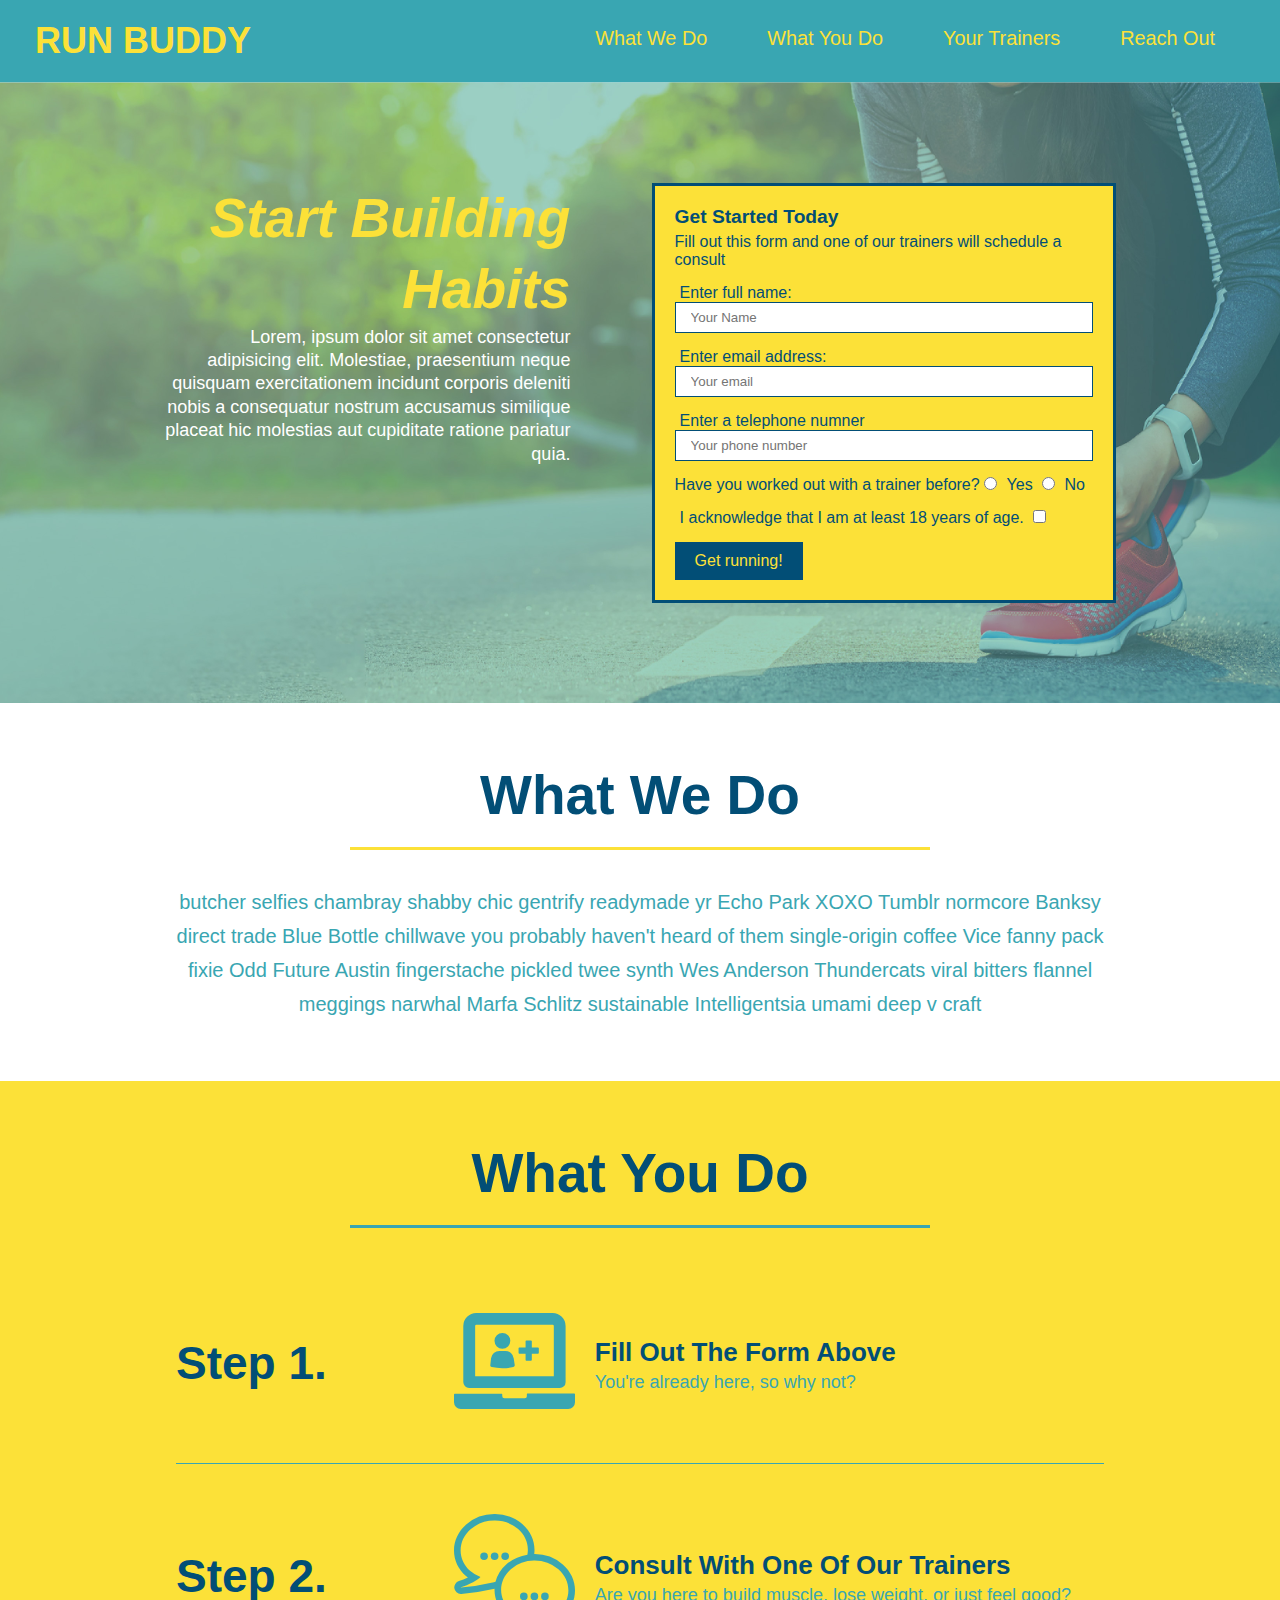
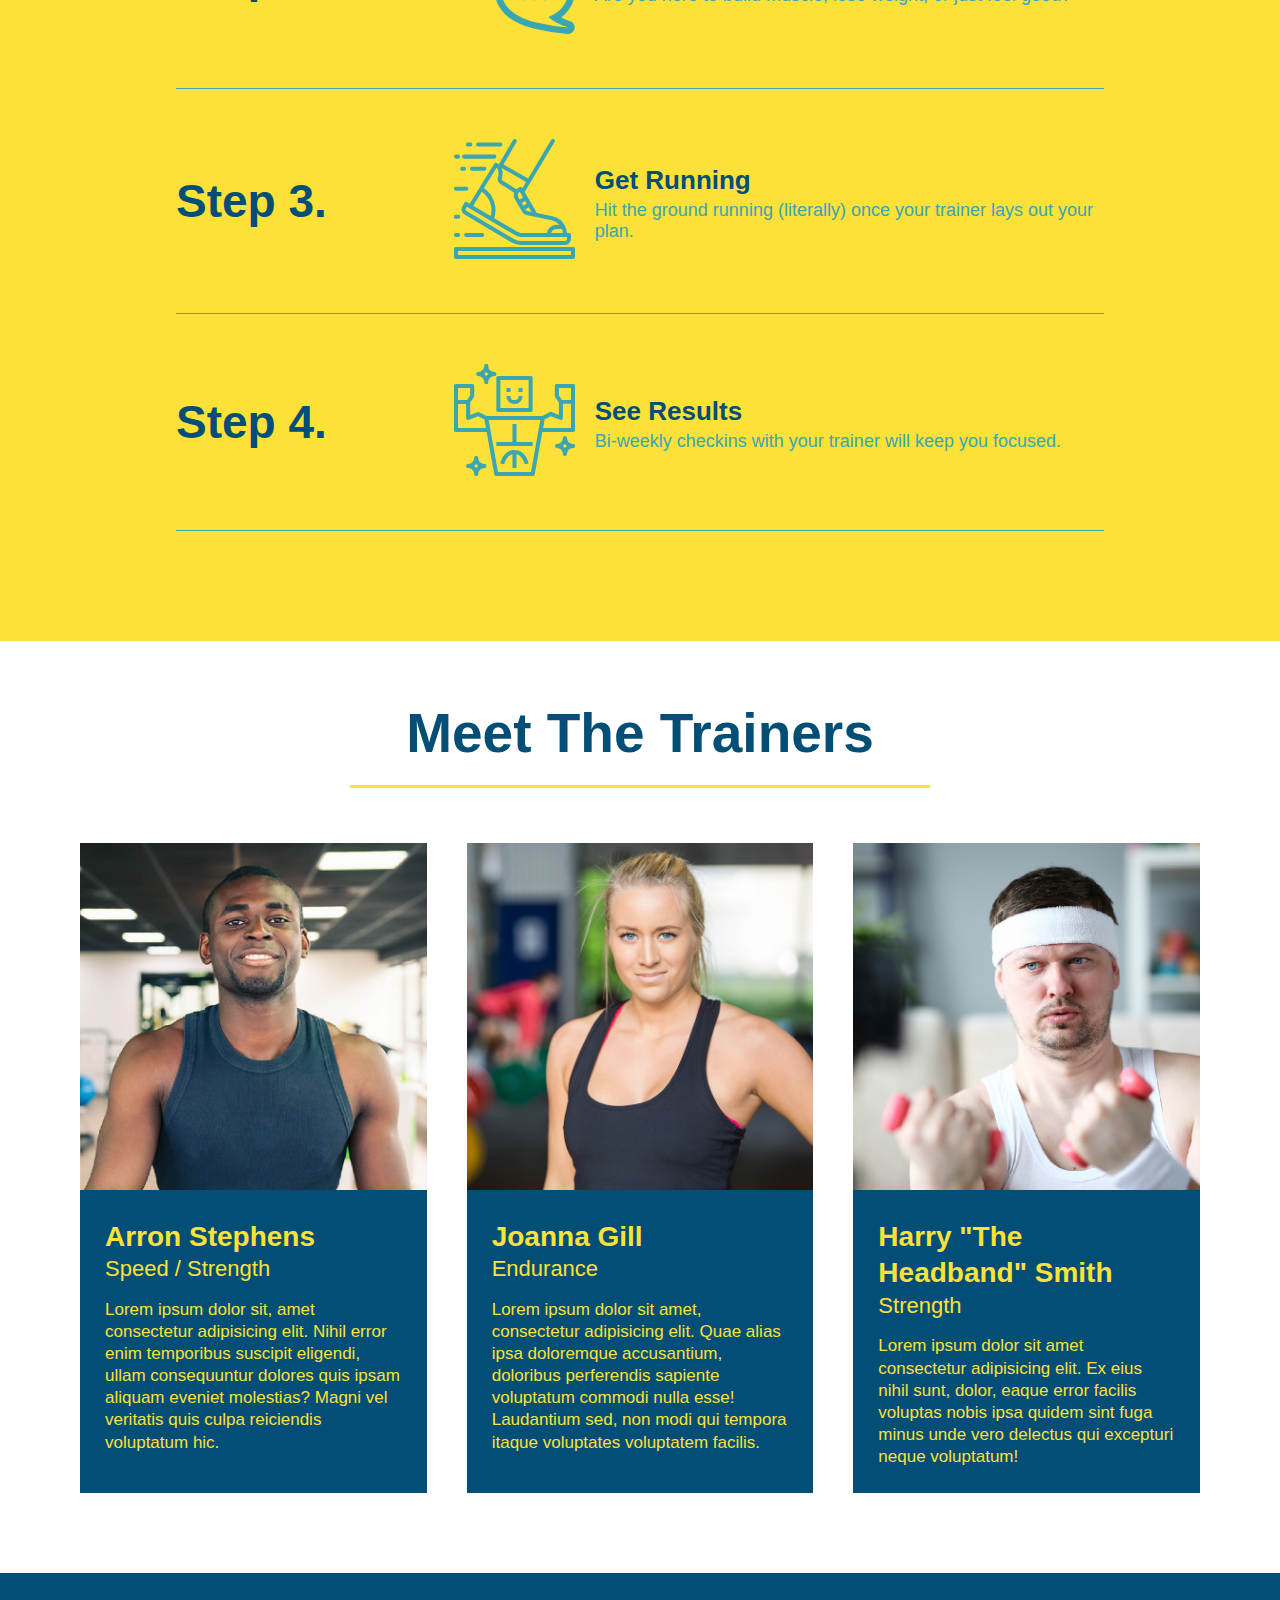
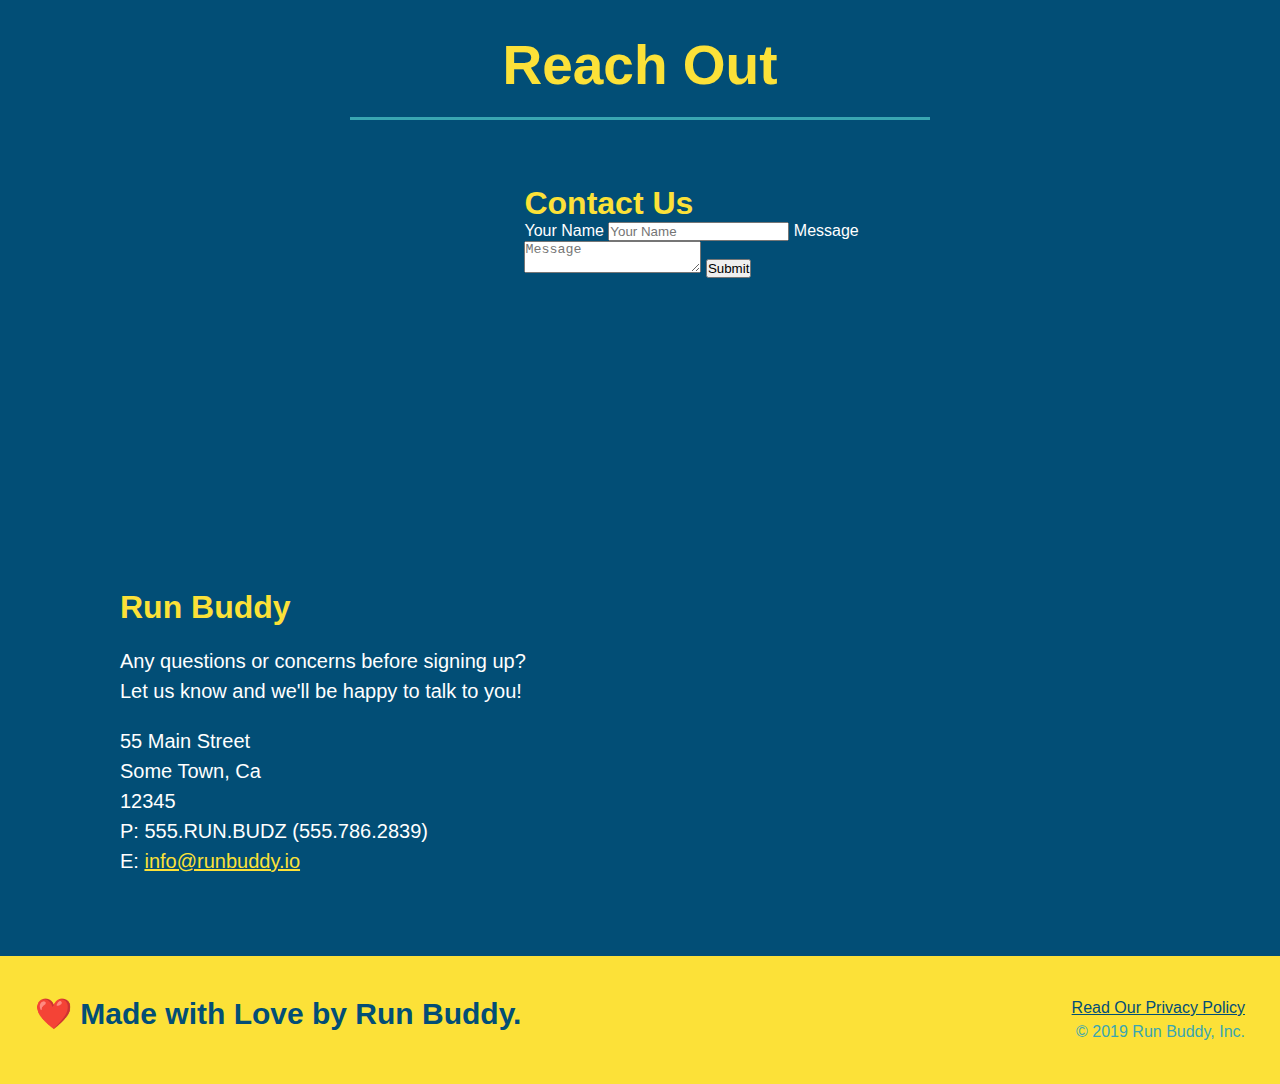
==== commit e8fee203: "add flexbox to the trainers" ====
--- a/index.html
+++ b/index.html
@@ -149,44 +149,45 @@
         </section>
 
         <!-- "meet the trainers" section -->
-        <section id="your-trainers" class="trainers">
+        <section id="your-trainers">
             <div class="flex-row">
                 <h2 class="section-title primary-border">
                     Meet The Trainers
                 </h2>
             </div>
             
-            <article class="trainer">
-                <img src="./assets/images/01-05-trainers/trainer-1.jpg" alt="Arron Stephens in his workout clothes, ready to pump iron" />
-                <div class="trainer-bio text-left">
-                    <h3>Arron Stephens</h3>
-                    <h4>Speed / Strength</h4>
-                    <p>
-                        Lorem ipsum dolor sit, amet consectetur adipisicing elit. Nihil error enim temporibus suscipit eligendi, ullam consequuntur dolores quis ipsam aliquam eveniet molestias? Magni vel veritatis quis culpa reiciendis voluptatum hic.
-                    </p>
-                </div>
-            </article>
-
-            <article class="trainer">
-                <div class="trainer-bio text-right">
-                    <h3>Joanna Gill</h3>
-                    <h4>Endurance</h4>
-                    <p>Lorem ipsum dolor sit amet, consectetur adipisicing elit. Quae alias ipsa doloremque accusantium, doloribus perferendis sapiente voluptatum commodi nulla esse! Laudantium sed, non modi qui tempora itaque voluptates voluptatem facilis.</p>
-                </div>                
-                <img src="./assets/images/01-05-trainers/trainer-2.jpg" alt="Joanna Gill cooling off after a workout" />
-
-            </article>
-
-            <article class="trainer">
-                <img src="./assets/images/01-05-trainers/trainer-3.jpg" alt="Harry Smith wearing a headband and lifting comically small pink weights" />
-                <div class="trainer-bio text-left">
-                    <h3>Harry "The Headband" Smith</h3>
-                    <h4>Strength</h4>
-                    <p>
-                        Lorem ipsum dolor sit amet consectetur adipisicing elit. Ex eius nihil sunt, dolor, eaque error facilis voluptas nobis ipsa quidem sint fuga minus unde vero delectus qui excepturi neque voluptatum!
-                    </p>
-                </div>
-            </article>
+            <div class="trainers">
+                <article class="trainer">
+                    <img src="./assets/images/01-05-trainers/trainer-1.jpg" alt="Arron Stephens in his workout clothes, ready to pump iron" />
+                    <div class="trainer-bio">
+                        <h3 class="trainer-name">Arron Stephens</h3>
+                        <h4 class="trainer-role">Speed / Strength</h4>
+                        <p>
+                            Lorem ipsum dolor sit, amet consectetur adipisicing elit. Nihil error enim temporibus suscipit eligendi, ullam consequuntur dolores quis ipsam aliquam eveniet molestias? Magni vel veritatis quis culpa reiciendis voluptatum hic.
+                        </p>
+                    </div>
+                </article>
+
+                <article class="trainer">
+                    <img src="./assets/images/01-05-trainers/trainer-2.jpg" alt="Joanna Gill cooling off after a workout" />
+                    <div class="trainer-bio">
+                        <h3 class="trainer-name">Joanna Gill</h3>
+                        <h4 class="trainer-role">Endurance</h4>
+                        <p>Lorem ipsum dolor sit amet, consectetur adipisicing elit. Quae alias ipsa doloremque accusantium, doloribus perferendis sapiente voluptatum commodi nulla esse! Laudantium sed, non modi qui tempora itaque voluptates voluptatem facilis.</p>
+                    </div>                
+                </article>
+
+                <article class="trainer">
+                    <img src="./assets/images/01-05-trainers/trainer-3.jpg" alt="Harry Smith wearing a headband and lifting comically small pink weights" />
+                    <div class="trainer-bio">
+                        <h3 class="trainer-name">Harry "The Headband" Smith</h3>
+                        <h4 class="trainter-role">Strength</h4>
+                        <p>
+                            Lorem ipsum dolor sit amet consectetur adipisicing elit. Ex eius nihil sunt, dolor, eaque error facilis voluptas nobis ipsa quidem sint fuga minus unde vero delectus qui excepturi neque voluptatum!
+                        </p>
+                    </div>
+                </article>
+            </div>
         </section>
 
         <!-- "reach out" section -->
--- a/assets/css/style.css
+++ b/assets/css/style.css
@@ -223,26 +223,27 @@
 }
 
 .trainers {
-    
+    width: 100%;
+    margin: 0 auto;
+    display: flex;
+    flex-wrap: wrap;
+    justify-content: space-around;
 }
 
 .trainer {
-    width: 900px;
-    margin: 0 auto 30px auto;
+    margin: 20px;
     background: #024e76;
     color: #fce138;
-    overflow: auto;
+    flex: 1;
 }
 
 .trainer img {
-    width: 35%;
-    float: left;
+    width: 100%;
 }
 
 .trainer-bio {
-    padding: 35px;
-    float: left;
-    width: 65%;
+    padding: 25px;
+    line-height: 1.3;
 }
 
 .text-left {
@@ -254,19 +255,17 @@
 }
 
 .trainer-bio h3 {
-    font-size: 32px;
-    margin-bottom: 8px;
+    font-size: 28px;
 }
 
 .trainer-bio h4 {
     font-weight: lighter;
-    font-size: 26px;
-    margin-bottom: 25px;
+    font-size: 22px;
+    margin-bottom: 15px;
 }
 
 .trainer-bio p {
     font-size: 17px;
-    line-height: 1.3;
 }
 
 /* Reach Out styles start */
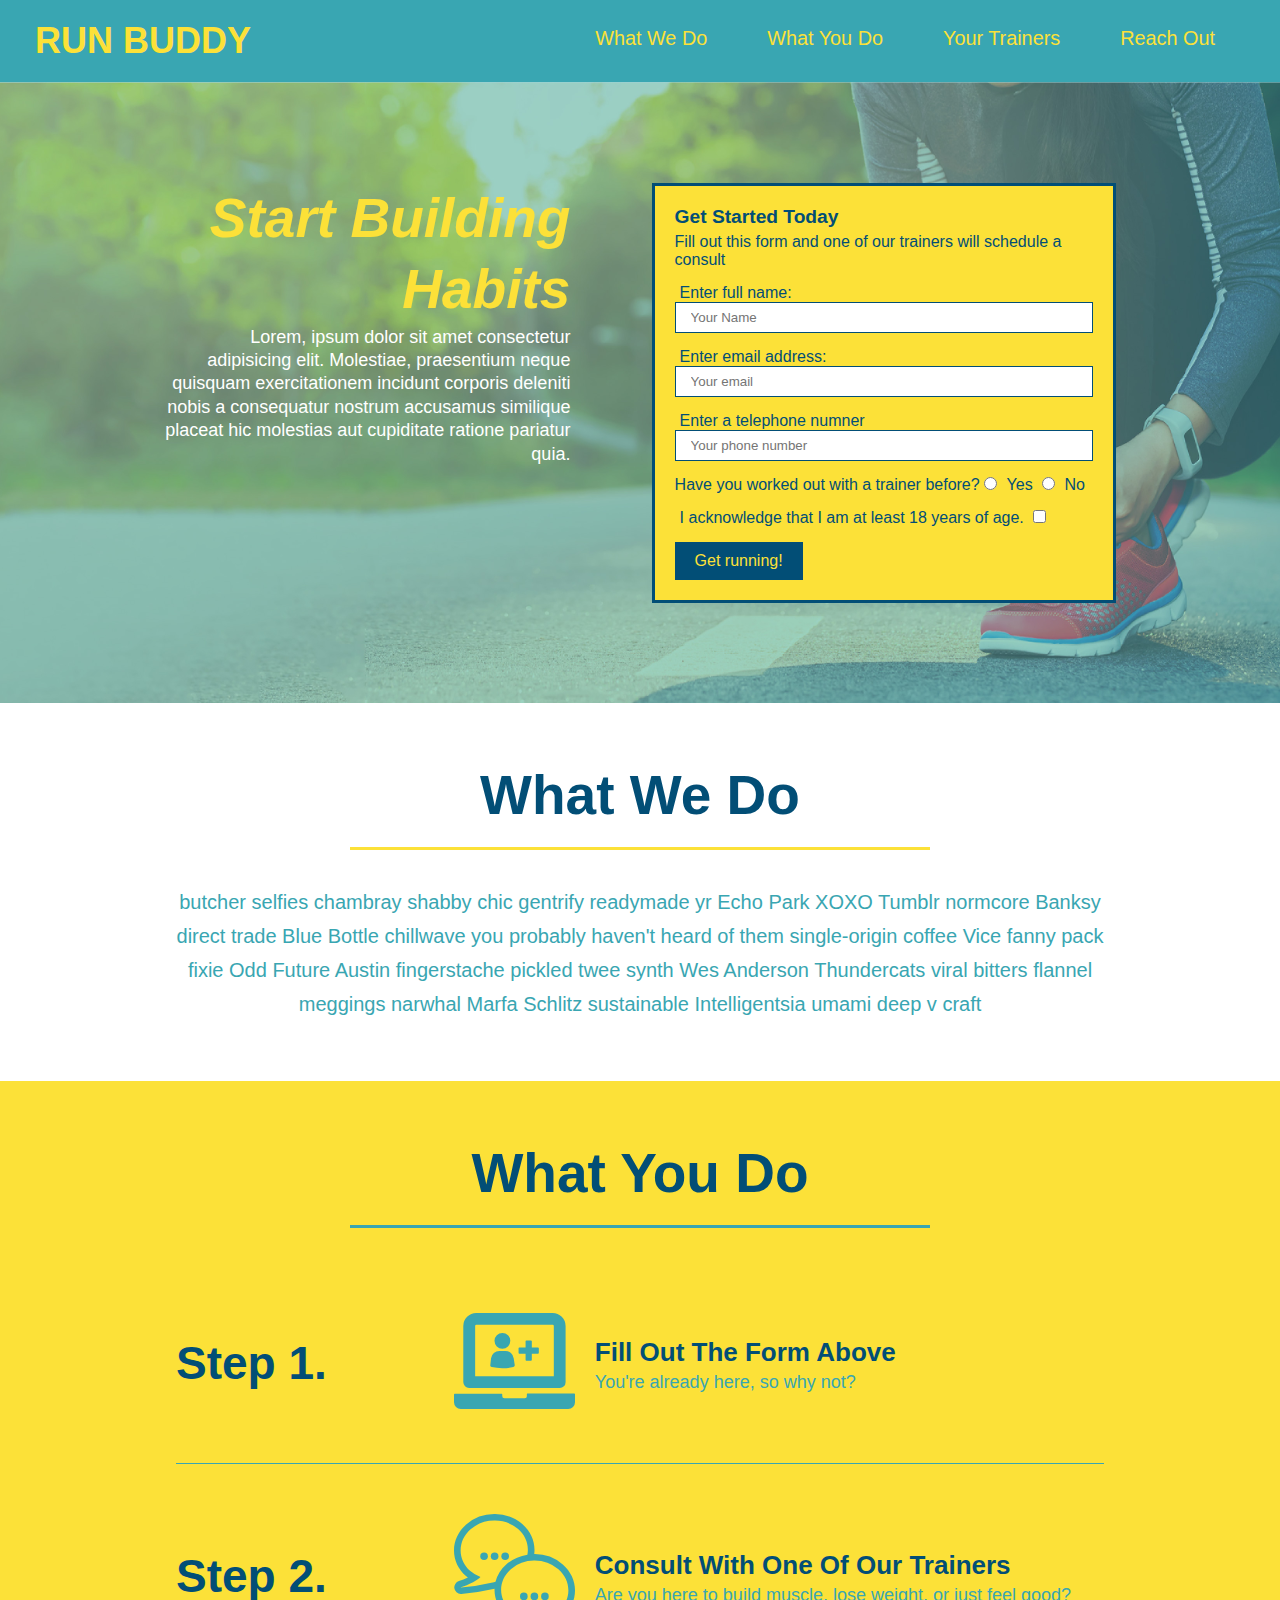
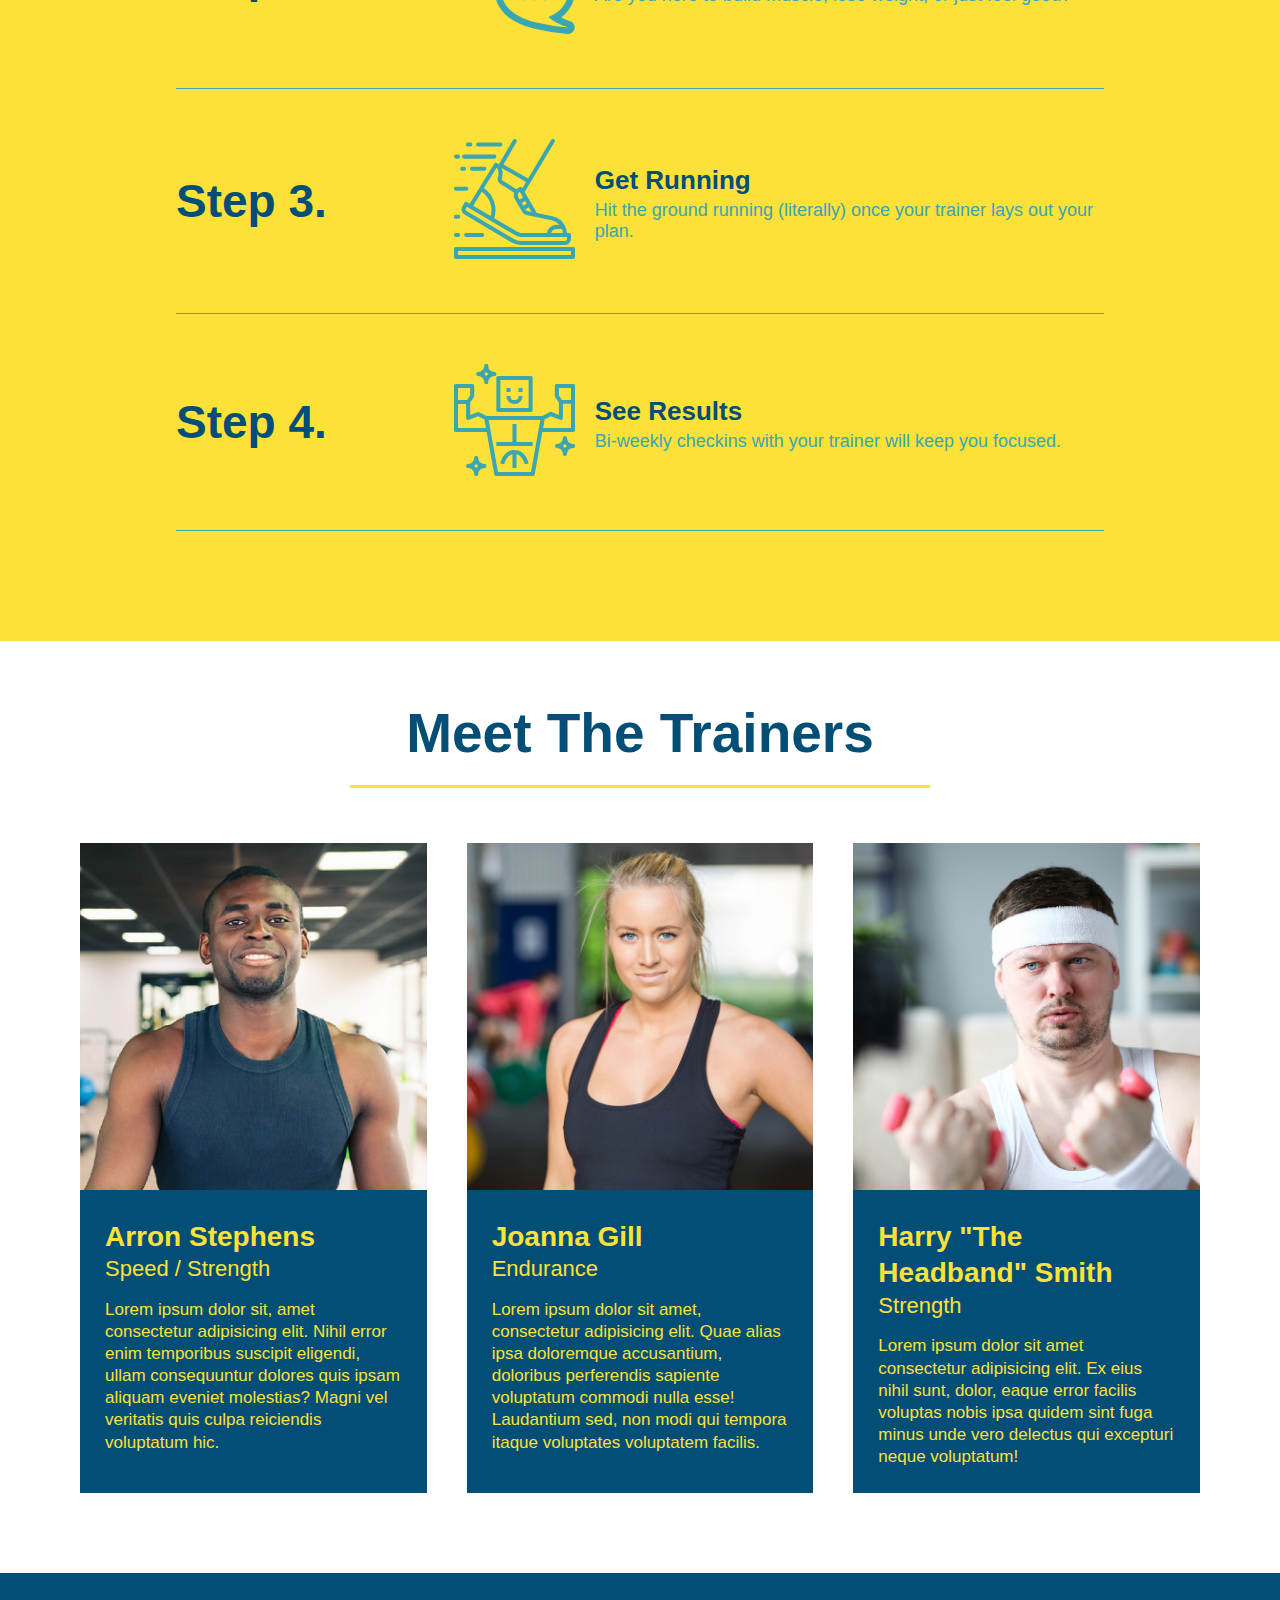
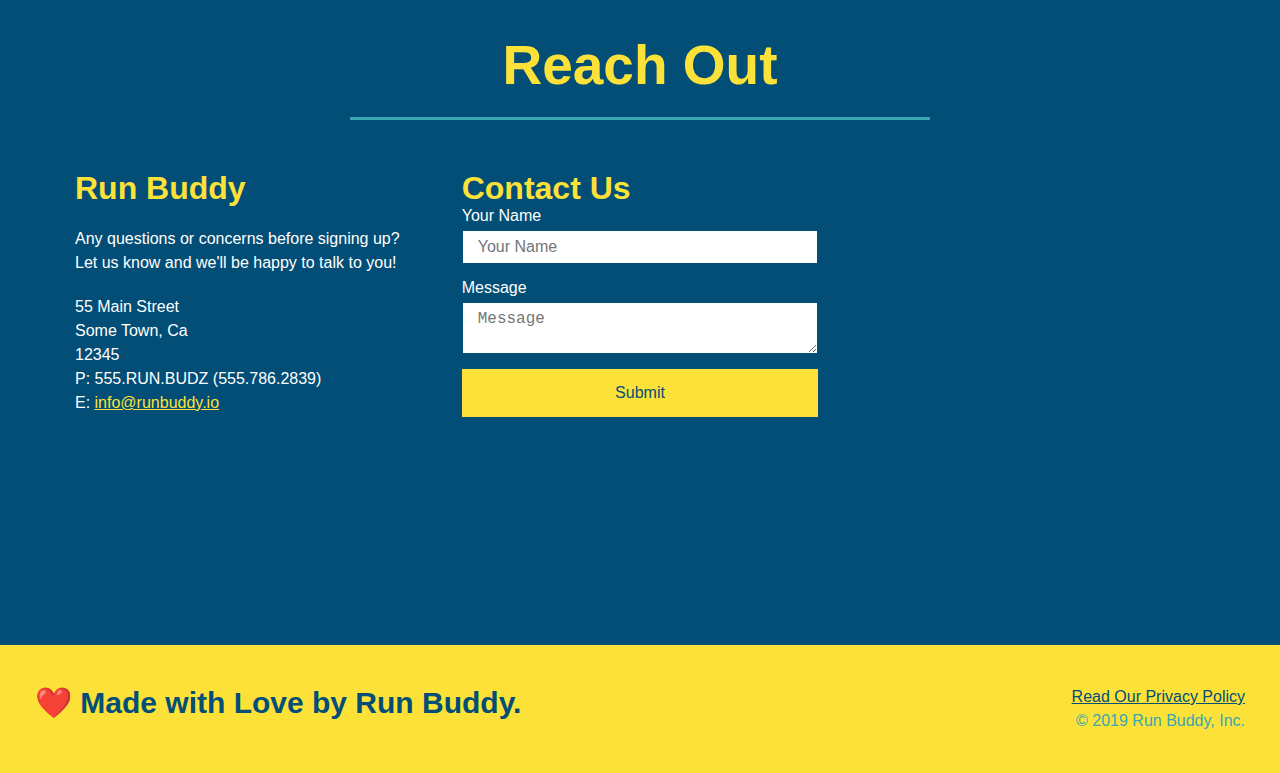
==== commit 057ffc93: "add flexbox to reach out" ====
--- a/index.html
+++ b/index.html
@@ -196,22 +196,6 @@
                 <h2 class="section-title secondary-border">Reach Out</h2>
             </div>
             <div class="contact-info">
-                <iframe 
-                    src="https://www.google.com/maps/embed?pb=!1m18!1m12!1m3!1d25168.07501308925!2d-120.44036540042686!3d37.95356704195307!2m3!1f0!2f0!3f0!3m2!1i1024!2i768!4f13.1!3m3!1m2!1s0x8090c46e315aaf1b%3A0xb32d2fcd2023b726!2sMain%20St%2C%20Jamestown%2C%20CA%2095327%2C%20USA!5e0!3m2!1sen!2sca!4v1613933724294!5m2!1sen!2sca" 
-                    frameborder="0" style="border:0;" allowfullscreen="" loading="lazy">
-                </iframe>
-                <div class="contact-form">
-                    <h3>Contact Us</h3>
-                    <form>
-                        <label for="contact-name">Your Name</label>
-                        <input type="text" id="contact-name" placeholder="Your Name" />
-
-                        <label for="contact-message">Message</label>
-                        <textarea id="contact-message" placeholder="Message"></textarea>
-
-                        <button type="submit">Submit</button>
-                    </form>
-                </div>
                 <div>
                     <h3>Run Buddy</h3>
                     <p>
@@ -227,6 +211,24 @@
                         E: <a href="mailto:info@runbuddy.io">info@runbuddy.io</a>
                     </address>
                 </div>
+
+                <div class="contact-form">
+                    <h3>Contact Us</h3>
+                    <form>
+                        <label for="contact-name">Your Name</label>
+                        <input type="text" id="contact-name" placeholder="Your Name" />
+
+                        <label for="contact-message">Message</label>
+                        <textarea id="contact-message" placeholder="Message"></textarea>
+
+                        <button type="submit">Submit</button>
+                    </form>
+                </div>
+                
+                <iframe 
+                    src="https://www.google.com/maps/embed?pb=!1m18!1m12!1m3!1d25168.07501308925!2d-120.44036540042686!3d37.95356704195307!2m3!1f0!2f0!3f0!3m2!1i1024!2i768!4f13.1!3m3!1m2!1s0x8090c46e315aaf1b%3A0xb32d2fcd2023b726!2sMain%20St%2C%20Jamestown%2C%20CA%2095327%2C%20USA!5e0!3m2!1sen!2sca!4v1613933724294!5m2!1sen!2sca" 
+                    frameborder="0" style="border:0;" allowfullscreen="" loading="lazy">
+                </iframe>
             </div>
         </section>
 
--- a/assets/css/style.css
+++ b/assets/css/style.css
@@ -277,17 +277,22 @@
     color: #fce138;
 }
 
+.contact-info {
+    display: flex;
+    justify-content: space-between;
+    flex-wrap: wrap;
+}
+
+.contact-info > * {
+    flex: 1;
+    margin: 15px;
+}
+
 .contact-info iframe {
-    width: 400px;
     height: 400px;
 }
 
 .contact-info div {
-    width: 410px;
-    display: inline-block;
-    vertical-align: top;
-    text-align: left;
-    margin: 30px 0 0 60px;
     color:white;
 }
 
@@ -299,7 +304,7 @@
 .contact-info p, .contact-info address {
     margin: 20px 0;
     line-height: 1.5;
-    font-size: 20px;
+    font-size: 16px;
     font-style: normal;
 }
 
@@ -307,6 +312,27 @@
     color:#fce138;
 }
 
+.contact-form input, .contact-form textarea {
+    border: 1px solid #024e76;
+    display: block;
+    padding: 7px 15px; 
+    font-size: 16px;
+    color: #024e76;
+    width: 100%;
+    margin-bottom: 15px;
+    margin-top: 5px;
+}
+
+.contact-form button {
+    width: 100%;
+    border: none;
+    background: #fce138;
+    color: #024e76;
+    text-align: center;
+    padding: 15px 0;
+    font-size: 16px;
+}
+
 /* Reach Out styles end */
 
 .flex-row {
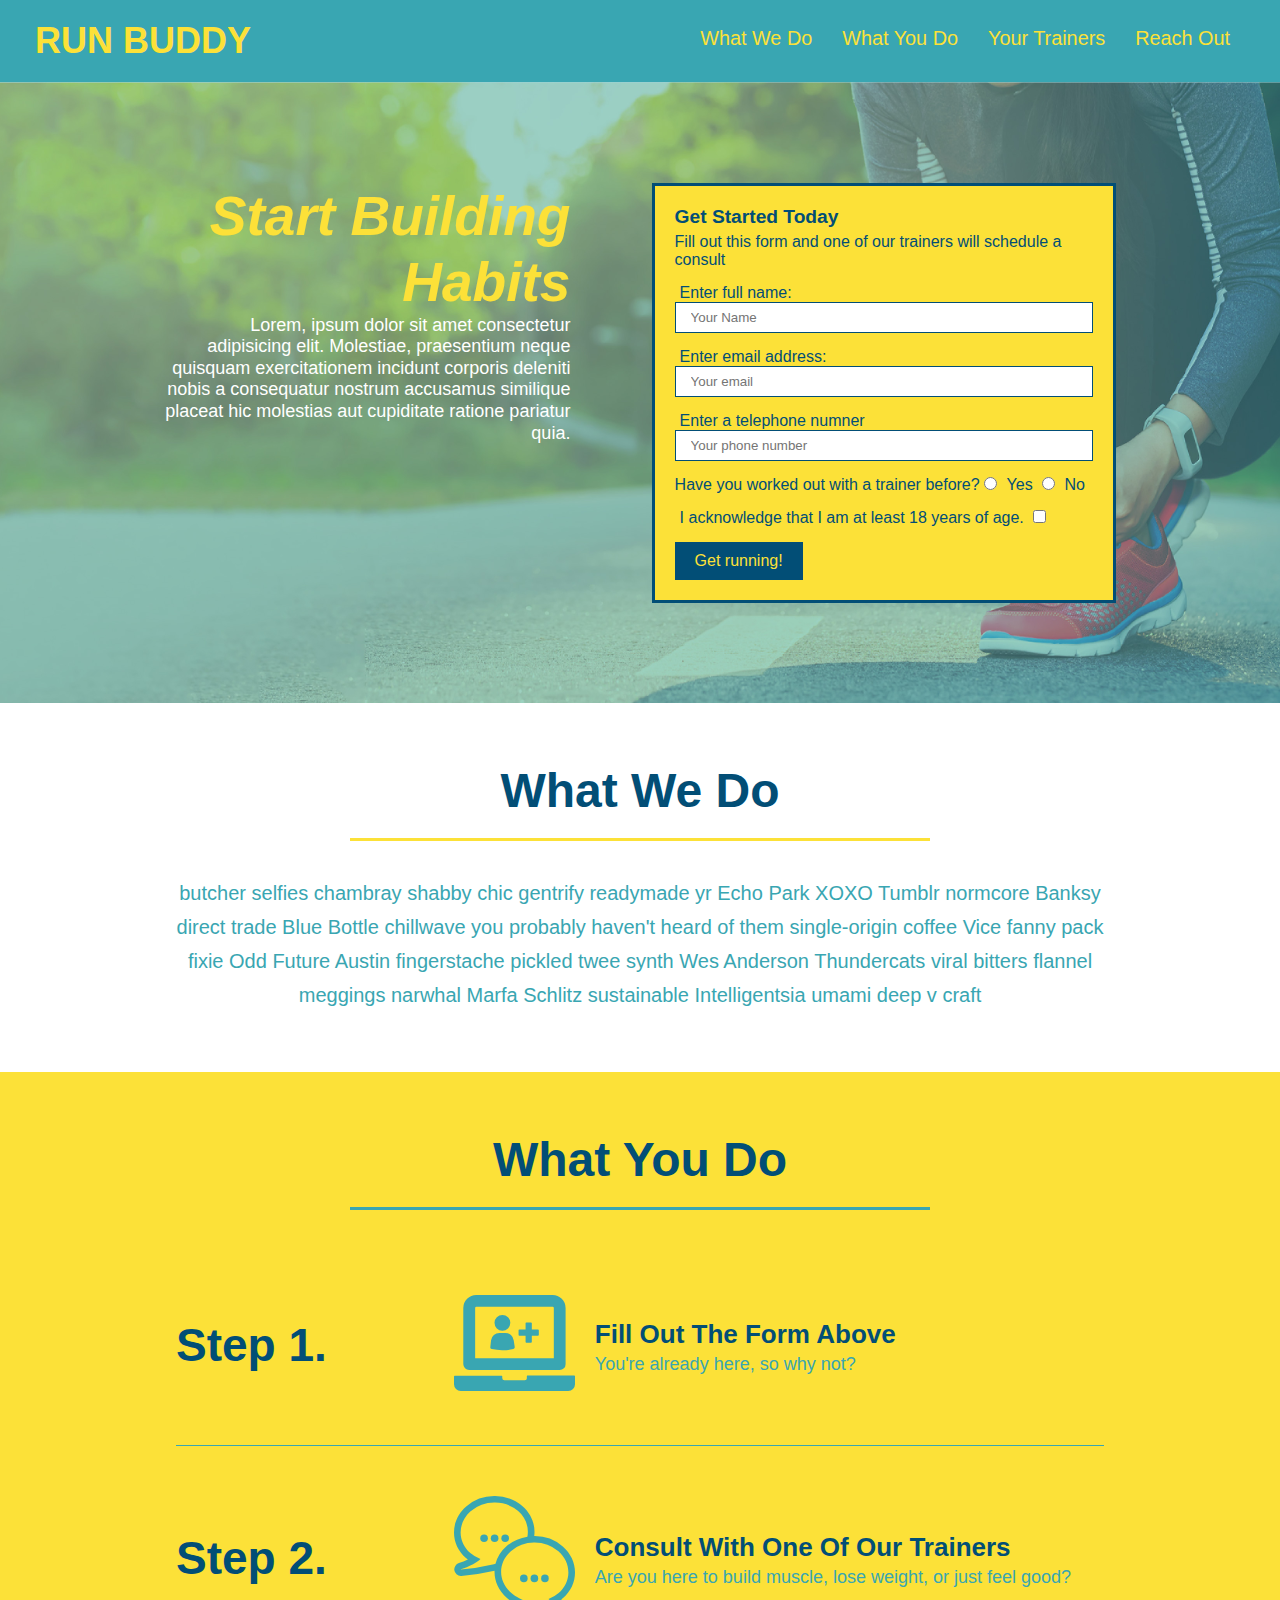
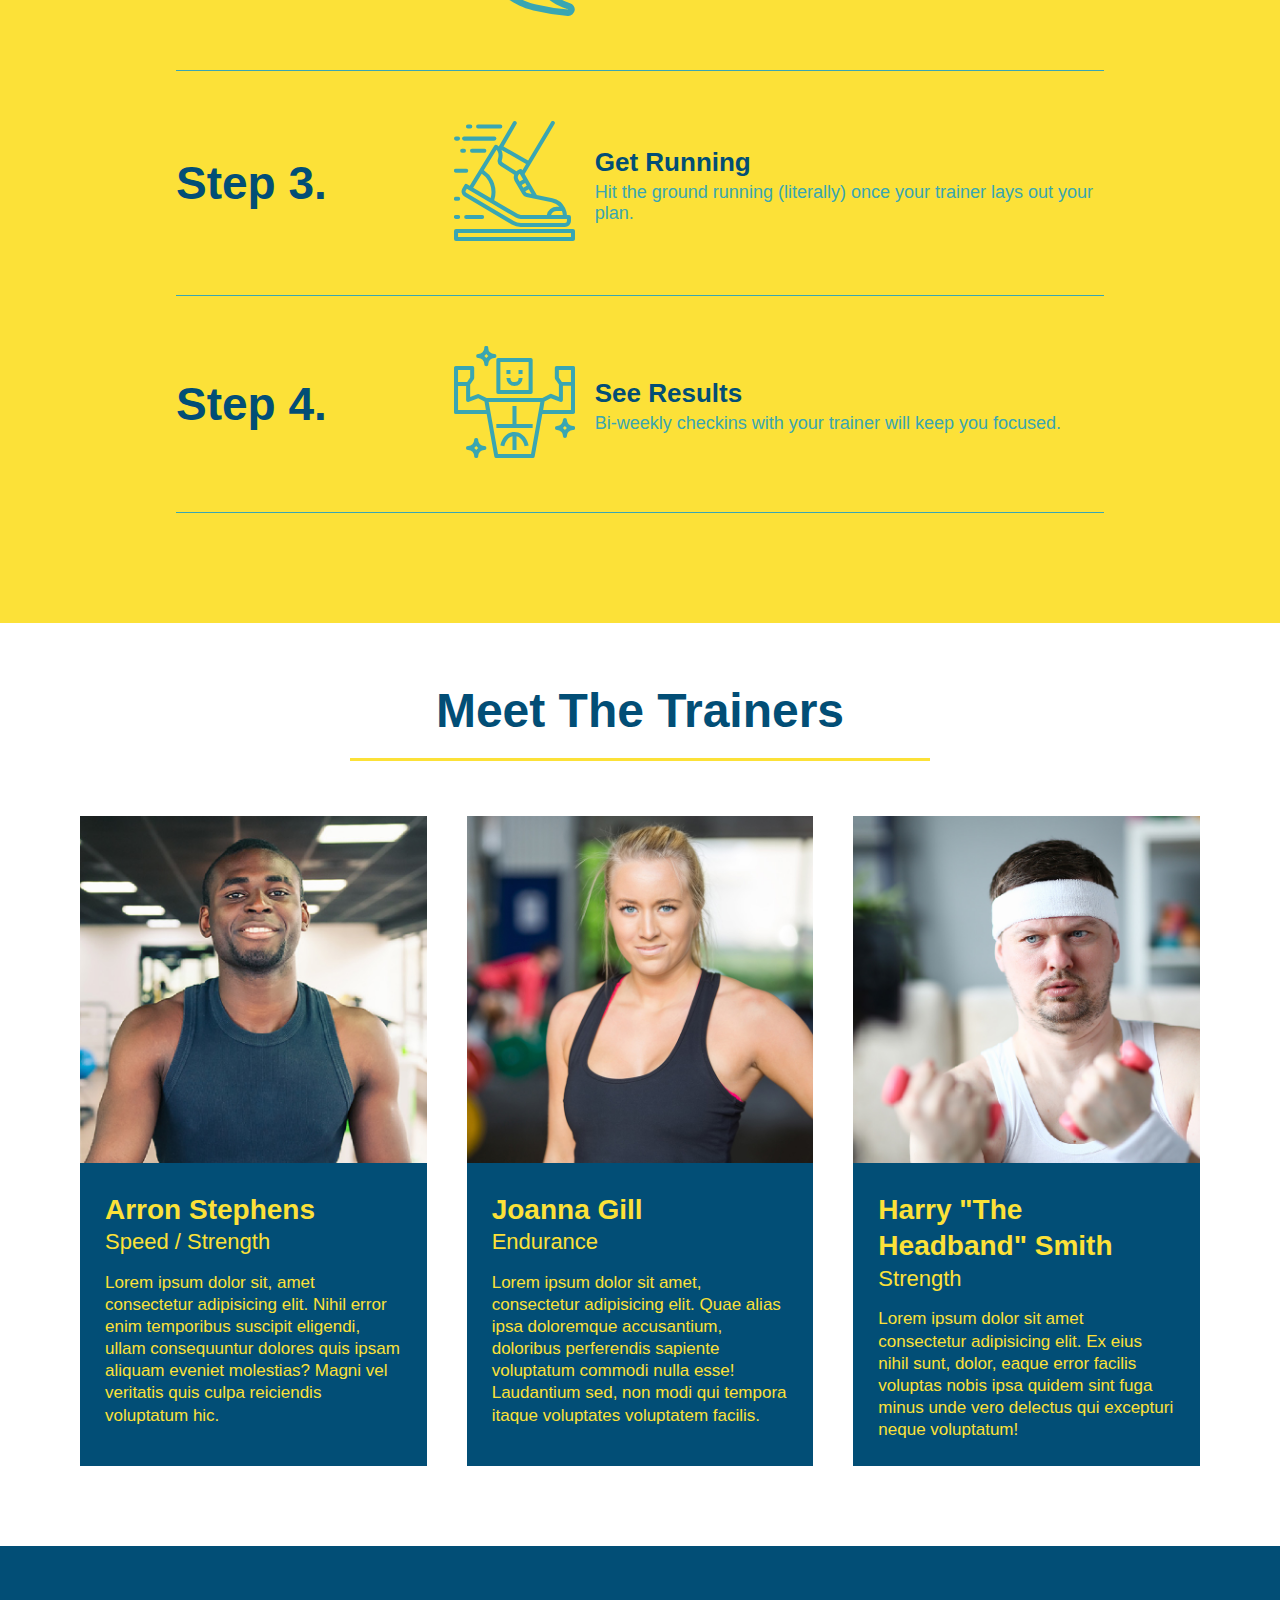
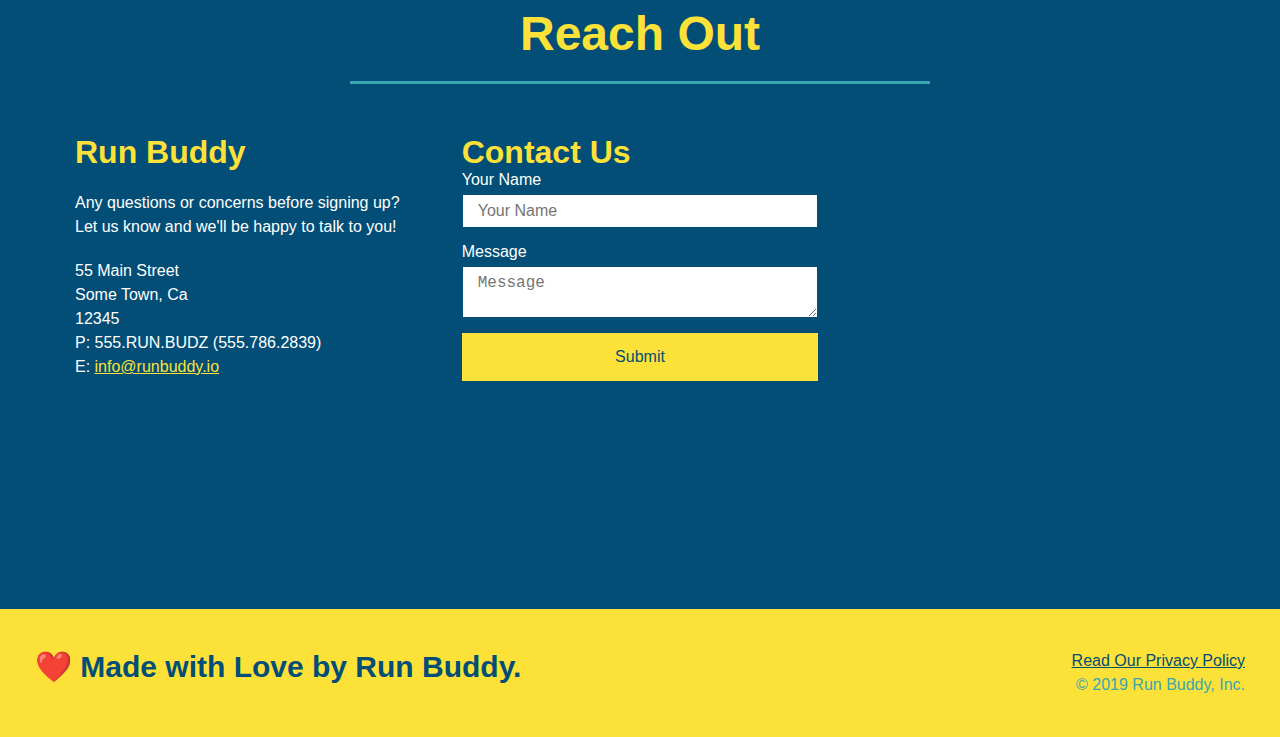
==== commit 3c8172b2: "added media query breakpoints" ====
--- a/index.html
+++ b/index.html
@@ -3,6 +3,7 @@
 
     <head>
         <meta charset="UTF-8" />
+        <meta name="viewport" content="width=device-width, initial-scale=1.0" />
         <link rel="stylesheet" href="./assets/css/style.css" />
         <title>Run Buddy</title>
     </head>
--- a/assets/css/style.css
+++ b/assets/css/style.css
@@ -45,7 +45,7 @@
 }
 
 header nav ul li a {
-    margin: 0 30px;
+    padding: 10px 15px;
     font-weight: lighter;
     font-size: 1.55vw;
 }
@@ -86,6 +86,7 @@
     display: flex;
     justify-content: center;
     flex-wrap: wrap;
+    align-items: flex-start;
 }
 
 .hero-cta {
@@ -94,7 +95,7 @@
     margin: 3.5%;
     color: #fff;
     font-size: 18px;
-    line-height: 1.3;
+    line-height: 1.2;
 }
 
 .hero-cta h2 {
@@ -157,7 +158,7 @@
 }
 
 .section-title {
-    font-size: 55px;
+    font-size: 48px;
     color: #024e76;
     border-bottom:3px solid;
     padding-bottom: 20px;
@@ -337,4 +338,19 @@
 
 .flex-row {
     display: flex;
+}
+
+/* MEDIA QUERY FOR SMALLER DESKTOP SCREENS AND SMALLER */
+@media screen and (max-width: 980px) {
+
+}
+
+/* MEDIA QUERY FOR TABLETS AND SMALLER */
+@media screen and (max-width: 768px) {
+
+}
+
+/* MEDIA QUERY FOR MOBILE PHONES AND SMALLER */
+@media screen and (max-width: 575px) {
+
 }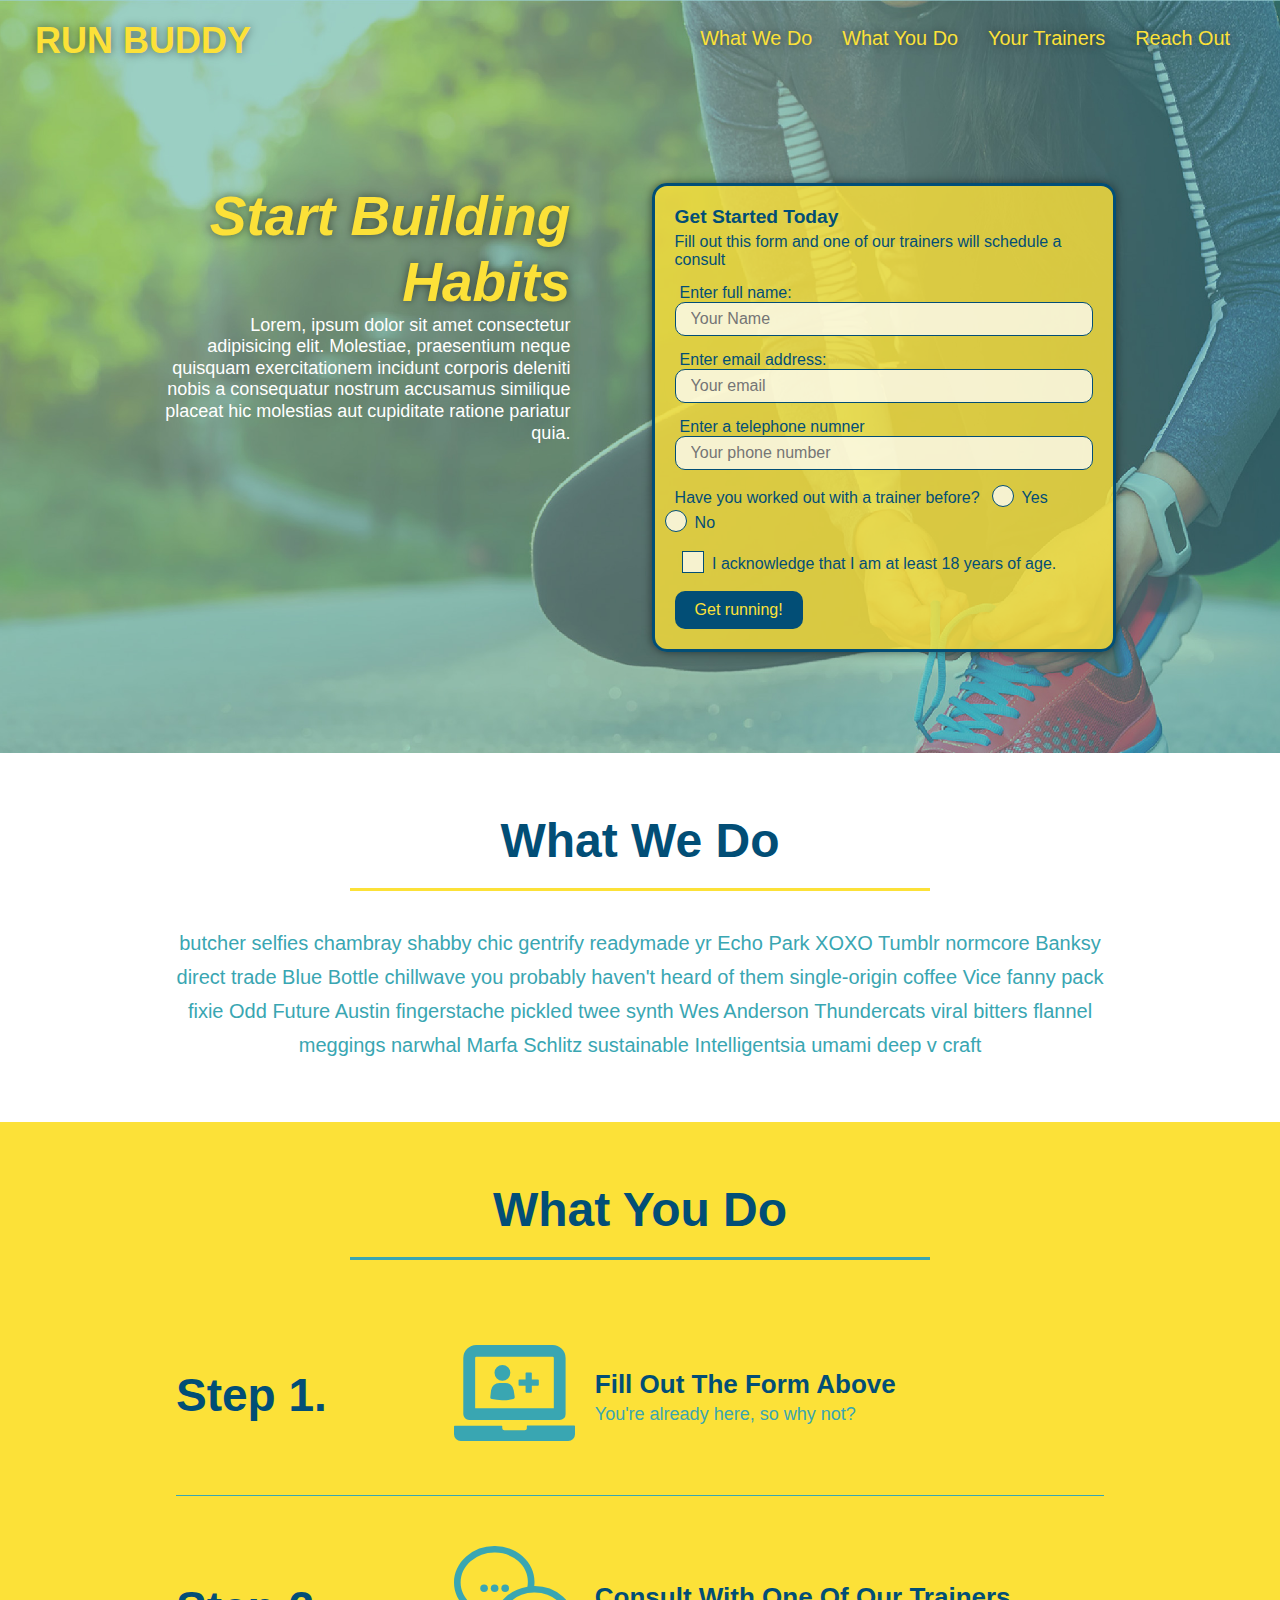
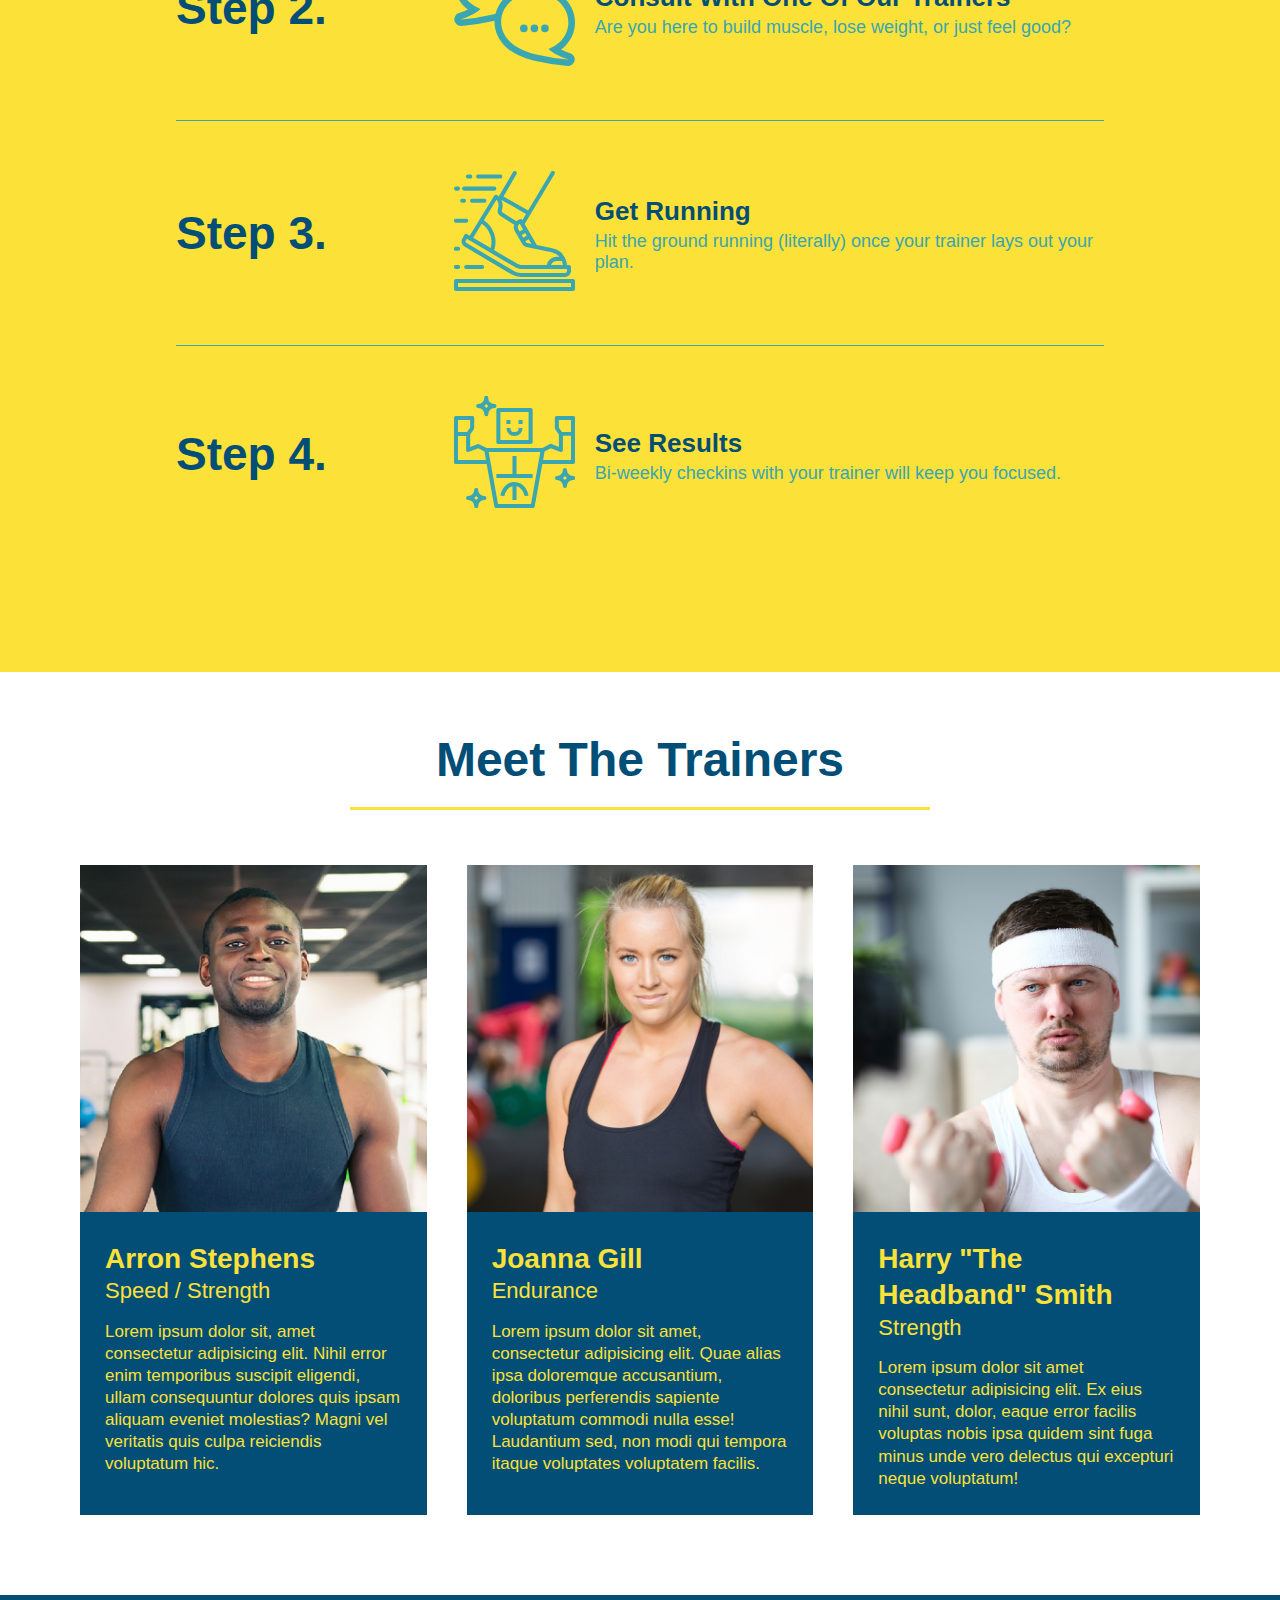
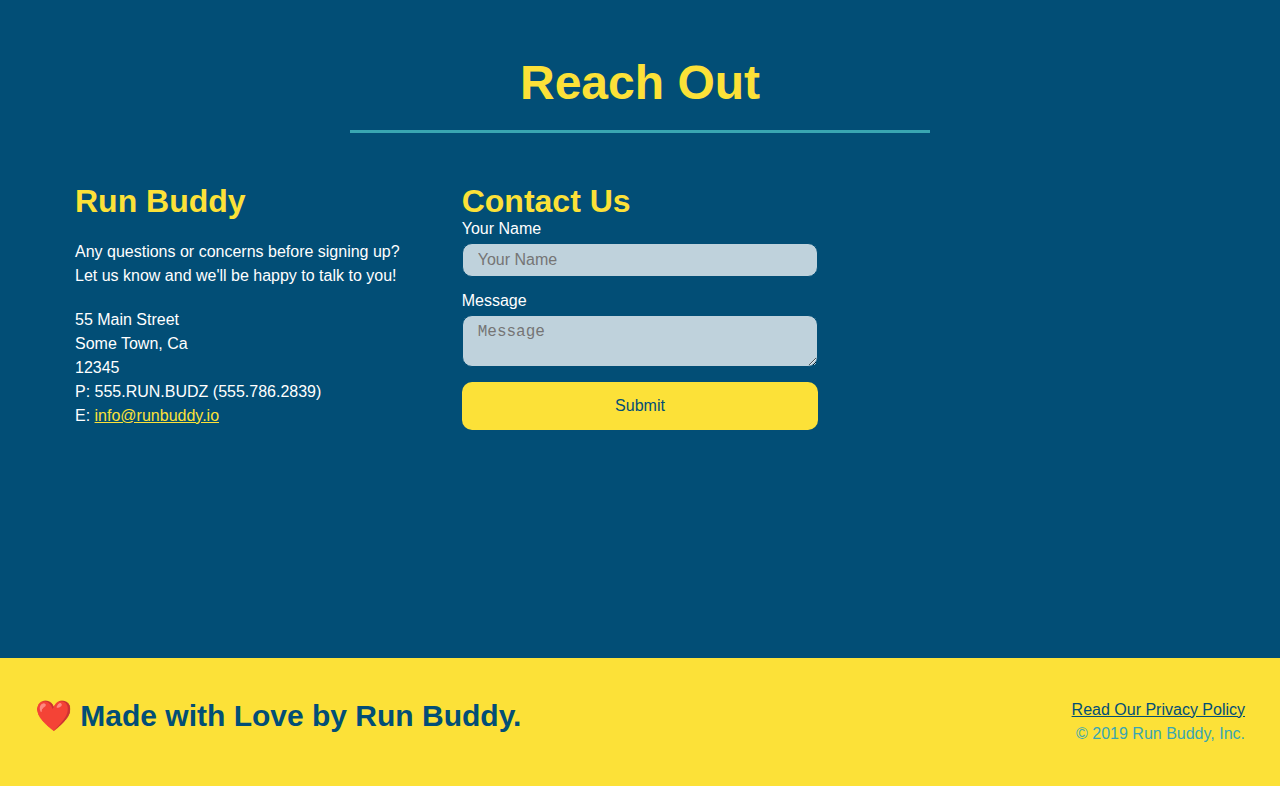
==== commit 622f8881: "final css touches" ====
--- a/index.html
+++ b/index.html
@@ -58,16 +58,20 @@
                     <input type="tel" placeholder="Your phone number" name="phone" id="phone" class="form-input" />
                     <p>
                         Have you worked out with a trainer before?
-                        <input type="radio" name="trainer-confirm" id="trainer-yes" />
-                        <label for="trainer-yes">Yes</label>
-                        <input type="radio" name="trainer-confirm" id="trainer-no" />
-                        <label for="trainer-no">No</label>
+                        <span class="radio-wrapper">
+                            <input type="radio" name="trainer-confirm" id="trainer-yes" />
+                            <label for="trainer-yes">Yes</label>
+                        </span>
+                        <span class="radio-wrapper">
+                            <input type="radio" name="trainer-confirm" id="trainer-no" />
+                            <label for="trainer-no">No</label>
+                        </span>
                     </p>
                     <p>
-                        <label for="checkbox">
-                            I acknowledge that I am at least 18 years of age.
-                        </label>
-                        <input type="checkbox" name="age-confirm" id="checkbox" />
+                        <span class="checkbox-wrapper">
+                            <input type="checkbox" name="age-confirm" id="checkbox" />
+                            <label for="checkbox">I acknowledge that I am at least 18 years of age.</label>
+                        </span>
                     </p>
                     <button type="submit">
                         Get running!
--- a/assets/css/style.css
+++ b/assets/css/style.css
@@ -4,32 +4,48 @@
     box-sizing: border-box;
 }
 
+:root {
+    --primary-color: #fce138;
+    --secondary-color: #024e76;
+    --tertiary-color: #39a6b2;
+}
+
 body {
     /* body is a parent element, 
     thus below properties will be applied to all child elements of body */
-    color: #39a6b2;
+    color: var(--tertiary-color);
     font-family: Helvetica, Arial, sans-serif;
 }
 
 /* apply styles to <header> */
 header {
     padding: 20px 35px;
-    background-color: #39a6b2;
+    background-color: var(--tertiary-color);
     display: flex;
     justify-content: space-between;
     flex-wrap: wrap;
+    position: -webkit-sticky;
+    position: sticky;
+    top: 0;
+    background-image: url(../images/hero-bg.jpg);
+    background-size: cover;
+    background-position: center;
+    background-attachment: fixed;
+    background-position: 80%;
+    z-index: 9999;
 }
 
 header h1 {
     font-weight: bold;
     font-size: 36px;
-    color: #fce138;
+    color: var(--primary-color);
     margin: 0;
+    text-shadow: 0 0 10px rgba(0, 0, 0, 0.5);
 }
 
 header a {
     text-decoration: none;
-    color: #fce138;
+    color: var(--primary-color);
 }
 
 header nav {
@@ -48,10 +64,18 @@
     padding: 10px 15px;
     font-weight: lighter;
     font-size: 1.55vw;
+    text-shadow: 0 0 10px rgba(0, 0, 0, 0.5);
+}
+
+header nav ul li a:hover {
+    background-color: var(--primary-color);
+    color: var(--secondary-color);
+    border-radius: 15px;
+    text-shadow: none;
 }
 
 footer {
-    background: #fce138;
+    background: var(--primary-color);
     width: 100%;
     padding: 40px 35px;
     display: flex;
@@ -60,7 +84,7 @@
 }
 
 footer h2 {
-    color: #024e76;
+    color: var(--secondary-color);
     font-size: 30px;
     margin: 0;
 }
@@ -71,7 +95,7 @@
 }
 
 footer a {
-    color: #024e76;
+    color: var(--secondary-color);
 }
 
 section {
@@ -87,6 +111,8 @@
     justify-content: center;
     flex-wrap: wrap;
     align-items: flex-start;
+    background-attachment: fixed;
+    background-position: 80%;
 }
 
 .hero-cta {
@@ -101,16 +127,19 @@
 .hero-cta h2 {
     font-style: italic;
     font-size: 55px;
-    color: #fce138;
+    color: var(--primary-color);
+    text-shadow: 0 0 10px rgba(0, 0, 0, 0.5);
 }
 
 .hero-form {
-    color: #024e76;
-    background-color: #fce138;
+    color: var(--secondary-color);
+    background-color: rgba(252, 225, 56, 0.8);
     padding: 20px;
-    border: solid 3px #024e76;
+    border: solid 3px var(--secondary-color);
     width: 40%;
-    margin: 3.5%
+    margin: 3.5%;
+    box-shadow: 0 0 10px rgba(0, 0, 0, 0.5);
+    border-radius: 15px;
 }
 
 .hero-form h3 {
@@ -123,12 +152,19 @@
 }
 
 .form-input {
-    border: 1px solid #024e76;
+    border: 1px solid var(--secondary-color);
     display: block;
     padding: 7px 15px;
-    font: 16px #024e76;
+    font: 16px var(--secondary-color);
     width: 100%;
     margin-bottom: 15px;
+    border-radius: 10px;
+    background-color: rgba(255, 255, 255, 0.75);
+}
+
+.form-input:focus {
+    background-color: rgba(255, 255, 255, 1);
+    outline: none;
 }
 
 .hero-form label {
@@ -136,17 +172,82 @@
 }
 
 .hero-form button {
-    color: #fce138;
-    background-color: #024e76;
+    color: var(--primary-color);
+    background-color: var(--secondary-color);
     padding: 10px 20px;
     border: none;
     font-size: 16px;
+    border-radius: 10px;
+}
+
+.hero-form button:hover {
+    background-color: var(--tertiary-color);
+}
+
+.checkbox-wrapper input, .radio-wrapper input {
+    opacity: 0;
+}
+
+.checkbox-wrapper label, .radio-wrapper label {
+    position: relative;
+    left: 10px;
+    margin: 10px;
+    line-height: 1.6;
+}
+
+.checkbox-wrapper label::before, .radio-wrapper label::before {
+    content: "";
+    height: 20px;
+    width: 20px;
+    background: rgba(255, 255, 255, 0.75);
+    border: 1px solid var(--secondary-color);
+    position: absolute;
+    top: -4px;
+    left: -30px;
+}
+
+.radio-wrapper label::before {
+    border-radius: 50%;
+}
+
+.radio-wrapper label::after {
+    content: "";
+    width: 20px;
+    height: 20px;
+    border-radius: 50%;
+    background: var(--secondary-color);
+    position: absolute;
+    left: -29px;
+    top: -3px;
+    background: radial-gradient(circle, var(--tertiary-color), var(--secondary-color));
+}
+
+.checkbox-wrapper label::after {
+    content: "";
+    height: 6px;
+    width: 14px;
+    border-left: 2px solid var(--secondary-color);
+    border-bottom: 2px solid var(--secondary-color);
+    position: absolute;
+    left: -26px;
+    top: 1px;
+    transform: rotate(-58deg);
+}
+
+.checkbox-wrapper input + label::after,
+.radio-wrapper input + label::after {
+    content: none;
+}
+
+.checkbox-wrapper input:checked + label::after,
+.radio-wrapper input:checked + label::after {
+    content: "";
 }
 /* Hero styles end */
 
 .intro p {
     line-height: 1.7;
-    color: #39a6b2;
+    color: var(--tertiary-color);
     width: 80%;
     font-size: 20px;
     margin: 0 auto;
@@ -154,12 +255,12 @@
 }
 
 .steps {
-    background: #fce138;
+    background: var(--primary-color);
 }
 
 .section-title {
     font-size: 48px;
-    color: #024e76;
+    color: var(--secondary-color);
     border-bottom:3px solid;
     padding-bottom: 20px;
     text-align: center;
@@ -168,26 +269,29 @@
 }
 
 .primary-border {
-    border-color: #fce138;
+    border-color: var(--primary-color);
 }
 
 .secondary-border {
-    border-color: #39a6b2;
+    border-color: var(--tertiary-color);
 }
 
 .step {
     margin: 50px auto;
     padding-bottom: 50px;
     width: 80%;
-    border-bottom: 1px solid #39a6b2;
     display: flex;
     flex-wrap: wrap;
     align-items: center;
     justify-content: space-between;
 }
 
+.step:not(:last-child) {
+    border-bottom: 1px solid var(--tertiary-color);
+}
+
 .step h3 {
-    color: #024e76;
+    color: var(--secondary-color);
     font-size: 46px;
     flex: 1 30%;
 }
@@ -215,11 +319,11 @@
 .step-text h4 {
     font-size: 26px;
     line-height: 1.5;
-    color: #024e76;
+    color: var(--secondary-color);
 }
 
 .step-text p{
-    color: #39a6b2;
+    color: var(--tertiary-color);
     font-size: 18px;
 }
 
@@ -233,8 +337,8 @@
 
 .trainer {
     margin: 20px;
-    background: #024e76;
-    color: #fce138;
+    background: var(--secondary-color);
+    color: var(--primary-color);
     flex: 1;
 }
 
@@ -271,11 +375,11 @@
 
 /* Reach Out styles start */
 .contact {
-    background: #024e76;
+    background: var(--secondary-color);
 }
 
 .contact h2 {
-    color: #fce138;
+    color: var(--primary-color);
 }
 
 .contact-info {
@@ -298,7 +402,7 @@
 }
 
 .contact-info h3 {
-    color:#fce138;
+    color:var(--primary-color);
     font-size: 32px;
 }
 
@@ -310,30 +414,42 @@
 }
 
 address a {
-    color:#fce138;
+    color:var(--primary-color);
 }
 
 .contact-form input, .contact-form textarea {
-    border: 1px solid #024e76;
+    border: 1px solid var(--secondary-color);
     display: block;
     padding: 7px 15px; 
     font-size: 16px;
-    color: #024e76;
+    color: var(--secondary-color);
     width: 100%;
     margin-bottom: 15px;
     margin-top: 5px;
+    border-radius: 10px;
+    background-color: rgba(255, 255, 255, 0.75);
+}
+
+.contact-form input:focus, .contact-form textarea:focus {
+    background-color: rgba(255, 255, 255, 1);
+    outline: none;
 }
 
 .contact-form button {
     width: 100%;
     border: none;
-    background: #fce138;
-    color: #024e76;
+    background: var(--primary-color);
+    color: var(--secondary-color);
     text-align: center;
     padding: 15px 0;
     font-size: 16px;
-}
-
+    border-radius: 10px;
+}
+
+.contact-form button:hover {
+    color: var(--primary-color);
+    background: var(--tertiary-color);
+}
 /* Reach Out styles end */
 
 .flex-row {
@@ -342,15 +458,109 @@
 
 /* MEDIA QUERY FOR SMALLER DESKTOP SCREENS AND SMALLER */
 @media screen and (max-width: 980px) {
-
+    header {
+        padding-bottom: 0;
+        justify-content: center;
+        position: relative;
+    }
+
+    header h1 {
+        width: 100%;
+        text-align: center;
+    }
+
+    header nav ul {
+        margin-top: 20px;
+        width: 100%;
+        justify-content: center;
+    }
+
+    header nav ul li a {
+        font-size: 20px;
+    }
+
+    footer h2, footer div {
+        text-align: center;
+        width: 100%;
+    }
+
+    .hero-cta, .hero-form {
+        width: 100%;
+    }
+
+    .hero-cta {
+        text-align: center;
+    }
+
+    .section-title {
+        width: 80%;
+    }
+
+    .trainer {
+        flex: 0 70%;
+    }
+
+    .contact-info iframe {
+        flex: 1 100%;
+    }
 }
 
 /* MEDIA QUERY FOR TABLETS AND SMALLER */
 @media screen and (max-width: 768px) {
-
+    section {
+        padding: 30px 15px;
+    }
+
+    .step h3 {
+        flex: 1 100%;
+        text-align: center;
+    }
+
+    .step-info {
+        flex: 2 100%;
+        text-align: center;
+        justify-content: center;
+    }
+
+    .step-img {
+        flex: 0 32%;
+        margin-right: 0;
+        margin-top: 15px;
+        margin-bottom: 15px;
+    }
+
+    .step-text {
+        flex: 100%;
+    }
 }
 
 /* MEDIA QUERY FOR MOBILE PHONES AND SMALLER */
 @media screen and (max-width: 575px) {
-
+    .hero-form button {
+        width: 100%;
+    }
+
+    .section-title {
+        width: 95%;
+    }
+
+    .intro p {
+        width: 100%;
+    }
+
+    .trainer {
+        flex: 0 100%;
+    }
+
+    .contact-info {
+        text-align: center;
+    }
+
+    .contact-info > * {
+        flex: 0 100%;
+    }
+
+    .contact-form {
+        order: 3;
+    }
 }